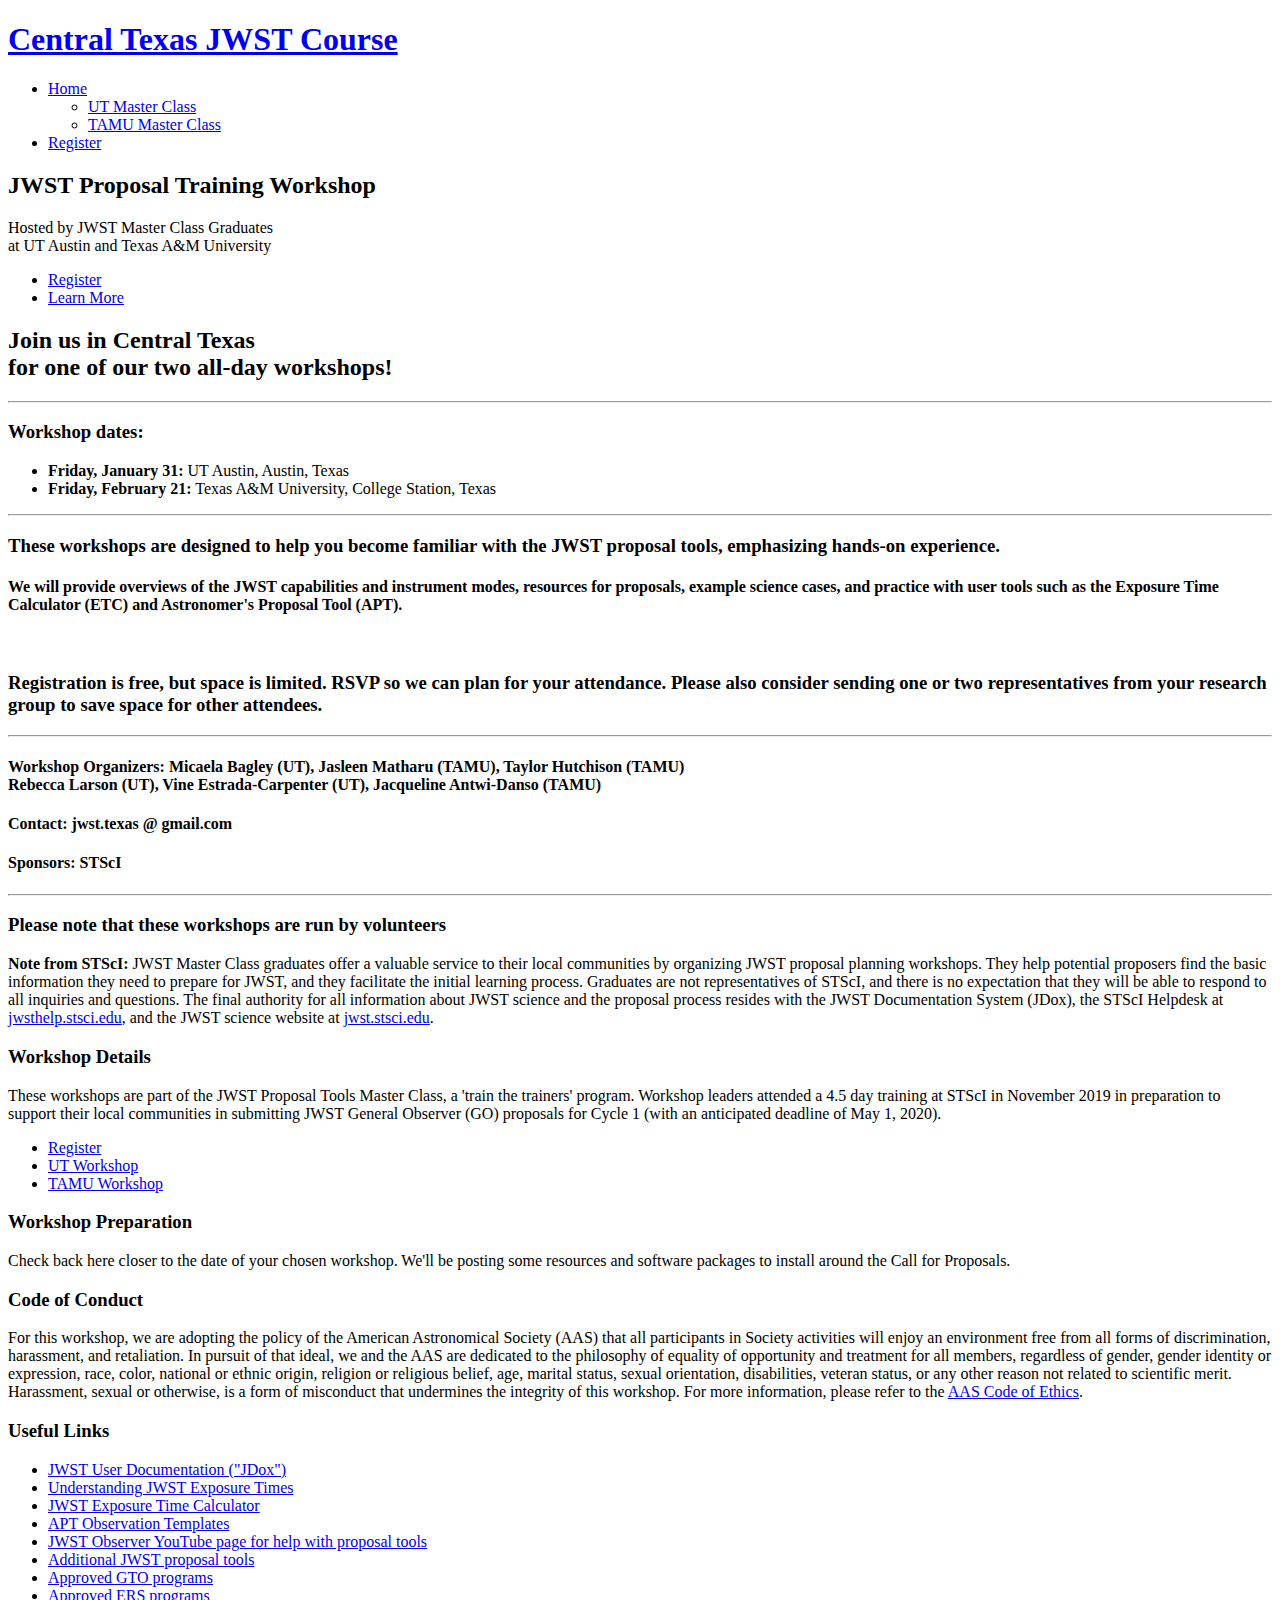
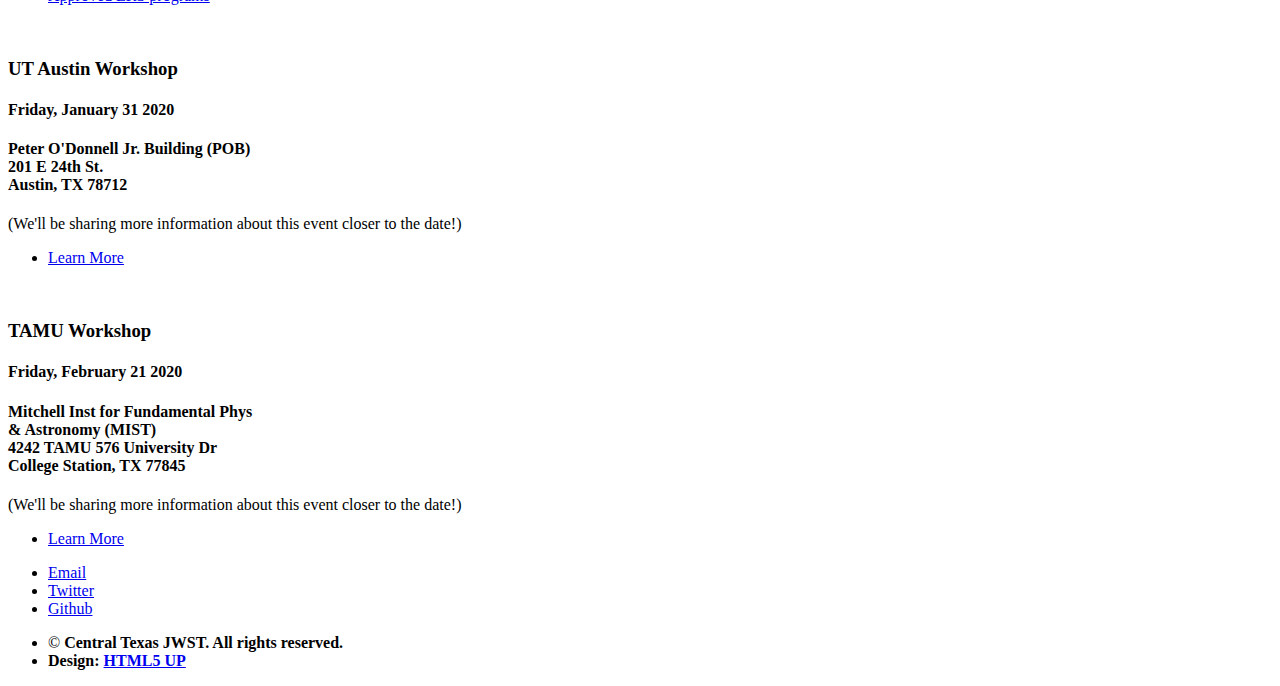
==== index.html @ 0d0d7cc6 "moving text to 'workshop details'" ====
<!DOCTYPE HTML>
<!--
	JWST Master Course for Central Texas
-->
<html>
	<head>
		<title>Central Texas JWST Course</title>
		<meta charset="utf-8" />
		<meta name="viewport" content="width=device-width, initial-scale=1, user-scalable=no" />
		<link rel="shortcut icon" href="images/jwst.ico" type="image/x-icon">
		<link rel="stylesheet" href="assets/css/main.css" />
	</head>
	<body class="landing is-preload">
		<div id="page-wrapper">

			<!-- Header -->
				<header id="header" class="alt">
					<h1><a href="#">Central Texas JWST Course</a></h1>
					<nav id="nav">
						<ul>
							<li>
								<a href="index.html" class="icon solid fa-angle-down">Home</a>
								<ul>
									<li><a href="utaustin.html">UT Master Class</a></li>
									<li><a href="tamu.html">TAMU Master Class</a></li>
								</ul>
							</li>
							<li><a href="#" class="button">Register</a></li>
						</ul>
					</nav>
				</header>

			<!-- Banner -->
				<section id="banner">
					<h2>JWST Proposal Training Workshop</h2>
					<p>Hosted by JWST Master Class Graduates <br>
                       at UT Austin and Texas A&M University</p>
					<ul class="actions special">
						<li><a href="#" class="button primary">Register</a></li>
						<li><a href="#moreinfo" class="button">Learn More</a></li>
					</ul>
				</section>

			<!-- Main -->
				<section id="main" class="container">

					<section class="box special">
						<header class="major">
							<h2>Join us in Central Texas <br> 
							for one of our two all-day workshops!</h2>
                            <hr />
	                        <h3><b>Workshop dates:</b></h3>
	                        <ul class="alt">
	                            <li><b>Friday, January 31:</b> UT Austin, Austin, Texas</li>
	                            <li><b>Friday, February 21:</b> Texas A&M University, College Station, Texas</li>
	                        </ul>
                            <hr />
                            <h3>These workshops are designed to help you become familiar with the JWST proposal tools, emphasizing hands-on experience.</h3>
                            <h4>We will provide overviews of the JWST capabilities and instrument modes, resources for proposals, example science cases, and practice with user tools such as the Exposure Time Calculator (ETC) and Astronomer's Proposal Tool (APT).</h4>
						</header>
						<span class="image featured"><img src="images/nasa_jwst_blueprint.jpg" alt="" /></span>
					</section>

                    <section class="box special">
                      <header>
                        <h3>Registration is free, but space is limited. RSVP so we can plan for your attendance. Please also consider sending one or two representatives from your research group to save space for other attendees.</h3>
<!--                        <h4>These workshops are part of the JWST Proposal Tools Master Class, a 'train the trainers' program. Workshop leaders attended a 4.5 day training at STScI in November 2019 in preparation to support their local communities in submitting JWST General Observer (GO) proposals in Cycle 1 (with an anticipated deadline of May 1, 2020).</h4> -->
                        <hr />
                        <h4><b>Workshop Organizers:</b> Micaela Bagley (UT), Jasleen Matharu (TAMU), Taylor Hutchison (TAMU) <br />
                        Rebecca Larson (UT), Vine Estrada-Carpenter (UT), Jacqueline Antwi-Danso (TAMU)</h4>
                        <h4><b>Contact:</b> jwst.texas @ gmail.com</h4>
                        <h4><b>Sponsors:</b> STScI</h4> <!--, UT Austin Department of Astronomy, TAMU Department of Astronomy</h4> -->

                        <hr />

                        <h3>Please note that these workshops are run by volunteers</h3>
							<p><b>Note from STScI:</b> JWST Master Class graduates offer a valuable service to their local
                                communities by organizing JWST proposal planning workshops. They
                                help potential proposers find the basic information they need to prepare
                                for JWST, and they facilitate the initial learning process. Graduates are
                                not representatives of STScI, and there is no expectation that they will be
                                able to respond to all inquiries and questions. The final authority for all
                                information about JWST science and the proposal process resides with
                                the JWST Documentation System (JDox), the STScI Helpdesk
                                at <a href="jwsthelp.stsci.edu">jwsthelp.stsci.edu</a>, and the JWST science 
                                website at <a href="jwst.stsci.edu">jwst.stsci.edu</a>.</p>
                      </header>
                    </section>

					<section class="box special features">
						<div class="features-row">
							<section>
								<span class="icon solid major fa-tasks accent2"></span>
								<h3>Workshop Details</h3>
								<p>These workshops are part of the JWST Proposal Tools Master Class, a 'train the trainers' program. Workshop leaders attended a 4.5 day training at STScI in November 2019 in preparation to support their local communities in submitting JWST General Observer (GO) proposals for Cycle 1 (with an anticipated deadline of May 1, 2020).</p>
                                <ul class="actions small">
                                    <li><a href="#" class="button special small">Register</a></li>
                                    <li><a href="utaustin.html" class="button alt small">UT Workshop</a></li>
                                    <li><a href="tamu.html" class="button alt small">TAMU Workshop</a></li> 
                                </ul>
							</section>
							<section>
								<span class="icon solid major fa-space-shuttle accent3"></span>
								<h3>Workshop Preparation</h3>
								<p>Check back here closer to the date of your chosen workshop. We'll be posting some resources and software packages to install around the Call for Proposals.</p>
							</section>
						</div>
						<div class="features-row">
							<section>
								<span class="icon solid major fa-users accent4"></span>
								<h3>Code of Conduct</h3>
								<p>For this workshop, we are adopting the policy of the American Astronomical Society (AAS) that all participants in Society activities will enjoy an environment free from all forms of discrimination, harassment, and retaliation.  In pursuit of that ideal, we and the AAS are dedicated to the philosophy of equality of opportunity and treatment for all members, regardless of gender, gender identity or expression, race, color, national or ethnic origin, religion or religious belief, age, marital status, sexual orientation, disabilities, veteran status, or any other reason not related to scientific merit.  Harassment, sexual or otherwise, is a form of misconduct that undermines the integrity of this workshop.  For more information, please refer to the <a href="https://aas.org/ethics">AAS Code of Ethics</a>.</p>
							</section>
							<section>
								<span class="icon solid major fa-laptop accent5"></span>
								<h3>Useful Links</h3>
                                <ul class="alt">
                                    <li><a href="https://jwst-docs.stsci.edu/">JWST User Documentation ("JDox")</a></li>
                                    <li><a href="https://jwst-docs.stsci.edu/understanding-exposure-times">Understanding JWST Exposure Times</a></li>
                                    <li><a href="https://jwst.etc.stsci.edu/">JWST Exposure Time Calculator</a></li>
                                    <li><a href="https://jwst-docs.stsci.edu/apt-observation-templates">APT Observation Templates</a></li>
                                    <li><a href="https://www.youtube.com/jwstobserver">JWST Observer YouTube page for help with proposal tools</a></li>
                                    <li><a href="https://jwst-docs.stsci.edu/jwst-other-tools">Additional JWST proposal tools</a></li>
                                    
                                    <li><a href="http://www.stsci.edu/jwst/observing-programs/approved-gto-programs">Approved GTO programs</a></li>
                                    <li><a href="http://www.stsci.edu/jwst/observing-programs/approved-ers-programs">Approved ERS programs</a></li> 
                                </ul>
							</section>
						</div>
					</section>

					<div class="row">
						<div class="col-6 col-12-narrower">
							<section id="moreinfo" class="box special">
								<span class="image featured"><img src="images/peter_odonell_building.jpg" alt="" /></span>
								<h3>UT Austin Workshop</h3>
								<h4><b>Friday, January 31 2020</b></h4>
								<h4>Peter O'Donnell Jr. Building (POB) </br>
										201 E 24th St. </br>
										Austin, TX 78712</h4>
								<p>(We'll be sharing more information about this event closer to the date!)</p>
								<ul class="actions special">
									<li><a href="#" class="button alt">Learn More</a></li>
								</ul>
							</section>

						</div>
						<div class="col-6 col-12-narrower">

							<section class="box special">
								<span class="image featured"><img src="images/mitchell_building.jpg" alt="" /></span>
								<h3>TAMU Workshop</h3>
								<h4><b>Friday, February 21 2020</b></h4>
								<h4>Mitchell Inst for Fundamental Phys 
										</br>& Astronomy (MIST) </br>
										4242 TAMU 576 University Dr </br>
										College Station, TX 77845</h4>
								<p>(We'll be sharing more information about this event closer to the date!)</p>
								<ul class="actions special">
									<li><a href="#" class="button alt">Learn More</a></li>
								</ul>
							</section>
						</div>
					</div>

				</section>

			<!-- Footer -->
				<footer id="footer">
					<ul class="icons">
                        <li><a href="mailto:jwst.texas@gmail.com" class="icon fa-envelope"><span class="label">Email</span></a></li>
						<li><a href="https://twitter.com/jwst_TXmaster" class="icon brands fa-twitter"><span class="label">Twitter</span></a></li>
						<li><a href="https://github.com/jwst-texas-master-scholars" class="icon brands fa-github"><span class="label">Github</span></a></li>
					</ul>
					<ul class="copyright">
						<li>&copy; <b>Central Texas JWST. All rights reserved.</b></li><li><b>Design: <a href="http://html5up.net">HTML5 UP</a></b></li>
					</ul>
				</footer>

		</div>

		<!-- Scripts -->
			<script src="assets/js/jquery.min.js"></script>
			<script src="assets/js/jquery.dropotron.min.js"></script>
			<script src="assets/js/jquery.scrollex.min.js"></script>
			<script src="assets/js/browser.min.js"></script>
			<script src="assets/js/breakpoints.min.js"></script>
			<script src="assets/js/util.js"></script>
			<script src="assets/js/main.js"></script>

	</body>
</html>
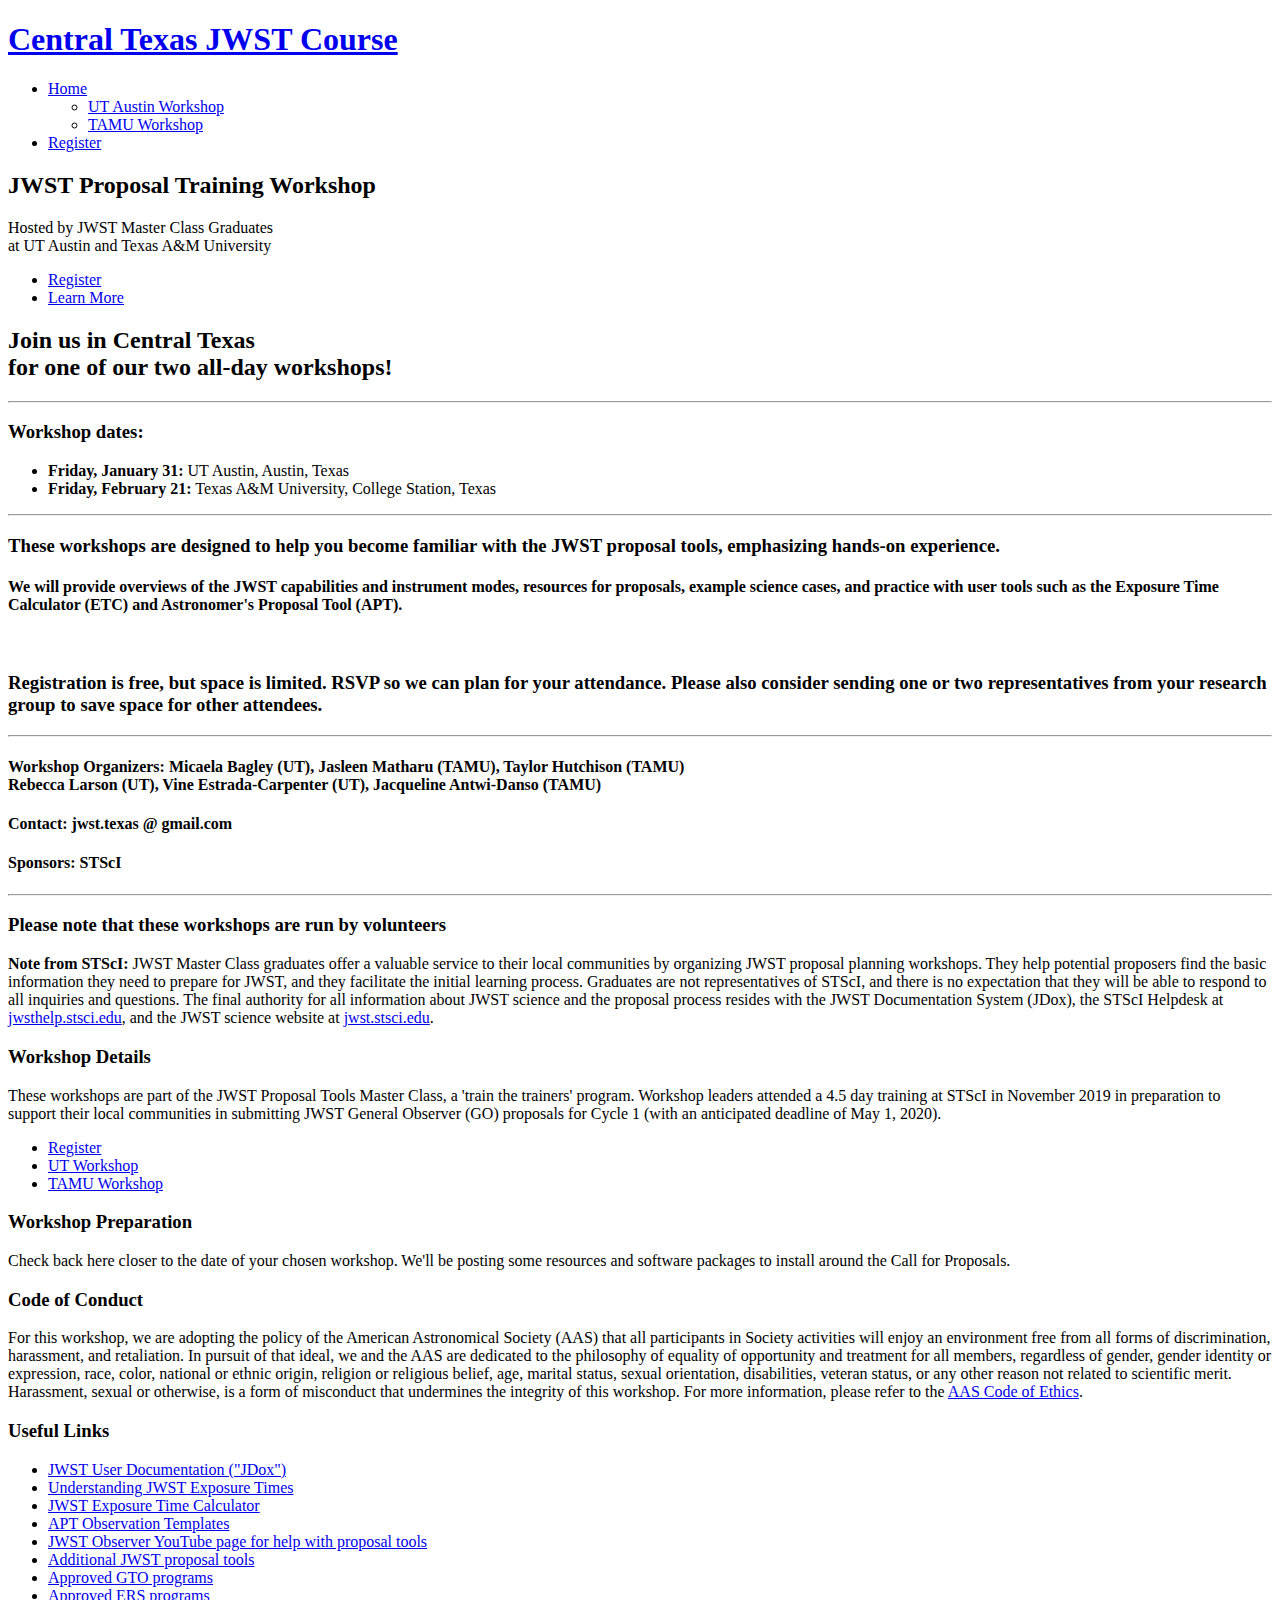
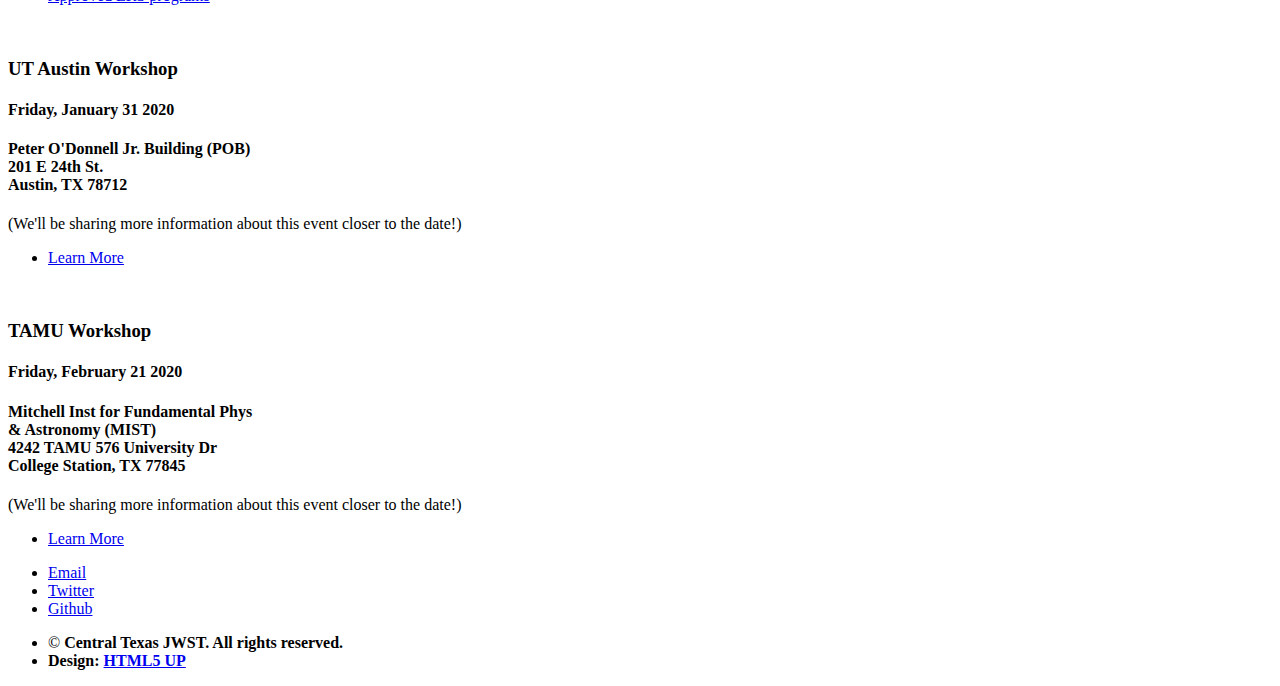
==== commit 659c123f: "changing 'master class' to 'workshop'" ====
--- a/index.html
+++ b/index.html
@@ -21,8 +21,8 @@
 							<li>
 								<a href="index.html" class="icon solid fa-angle-down">Home</a>
 								<ul>
-									<li><a href="utaustin.html">UT Master Class</a></li>
-									<li><a href="tamu.html">TAMU Master Class</a></li>
+									<li><a href="utaustin.html">UT Austin Workshop</a></li>
+									<li><a href="tamu.html">TAMU Workshop</a></li>
 								</ul>
 							</li>
 							<li><a href="#" class="button">Register</a></li>
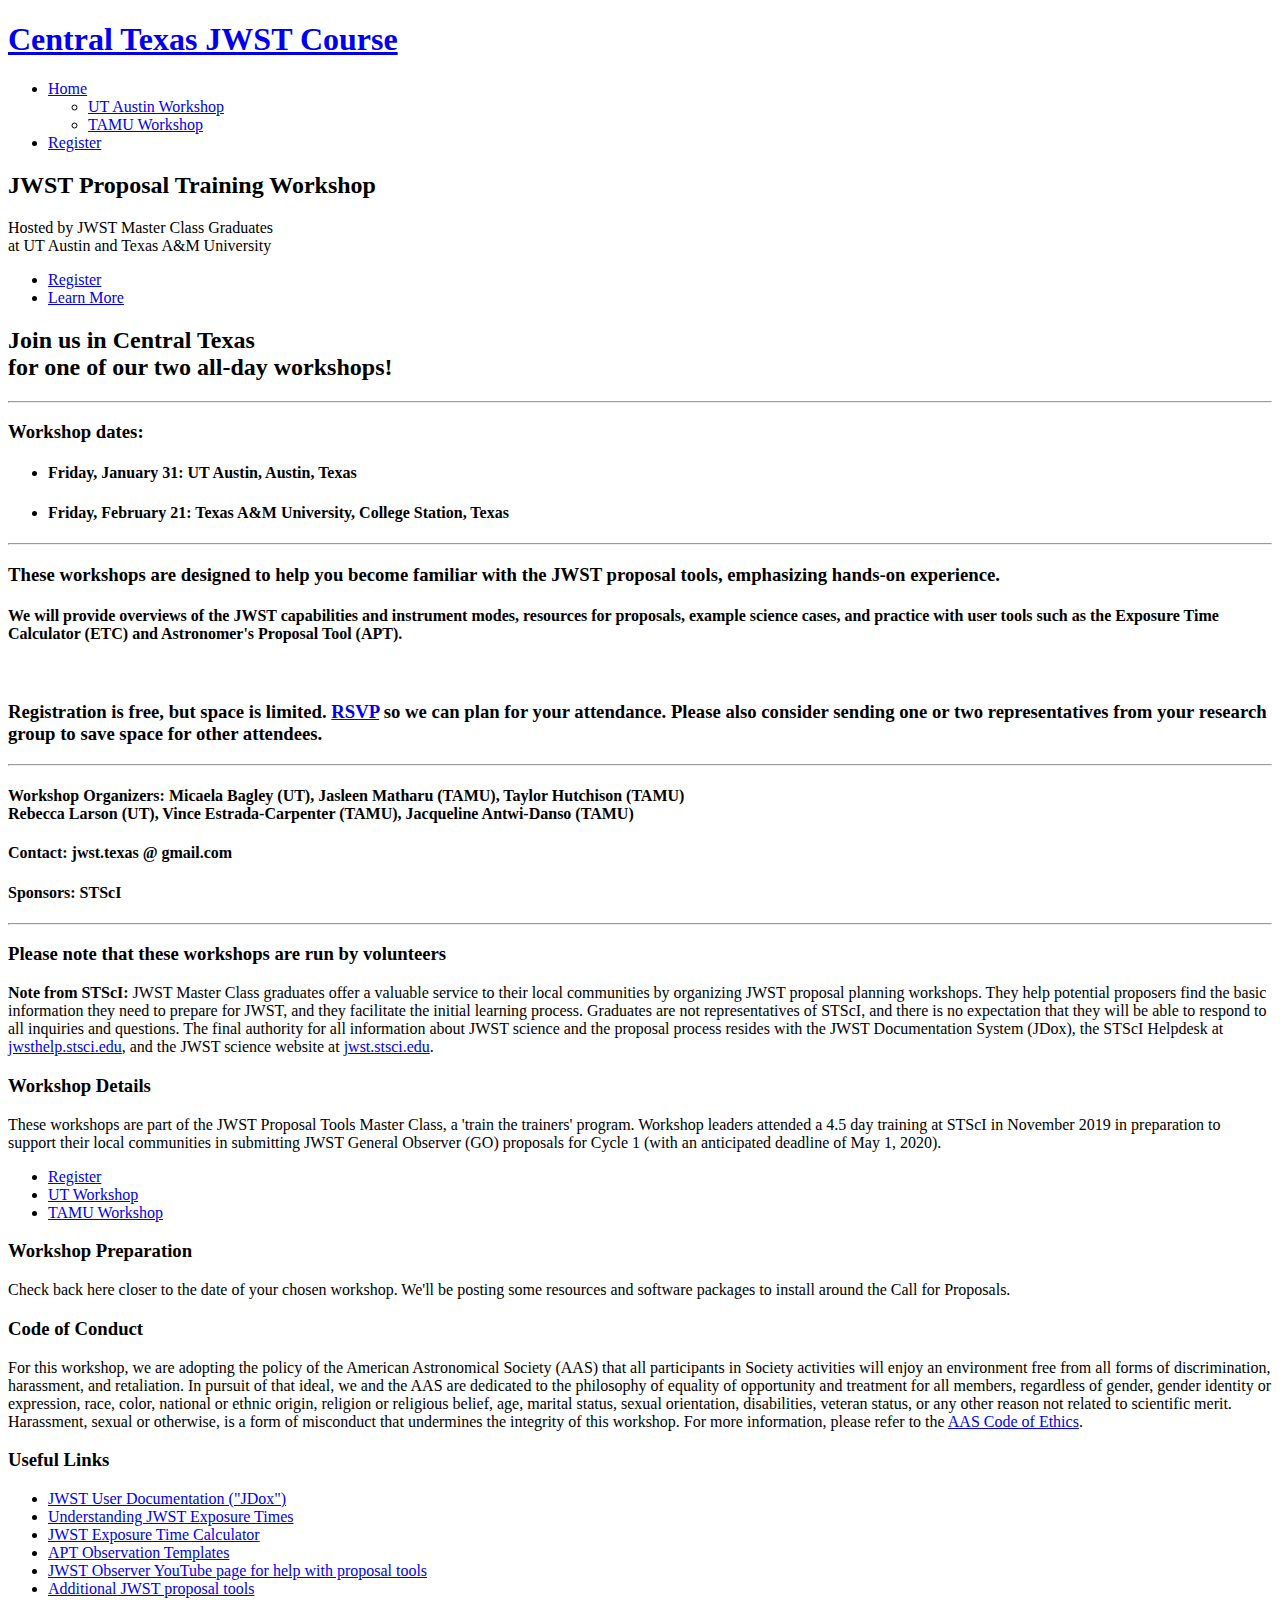
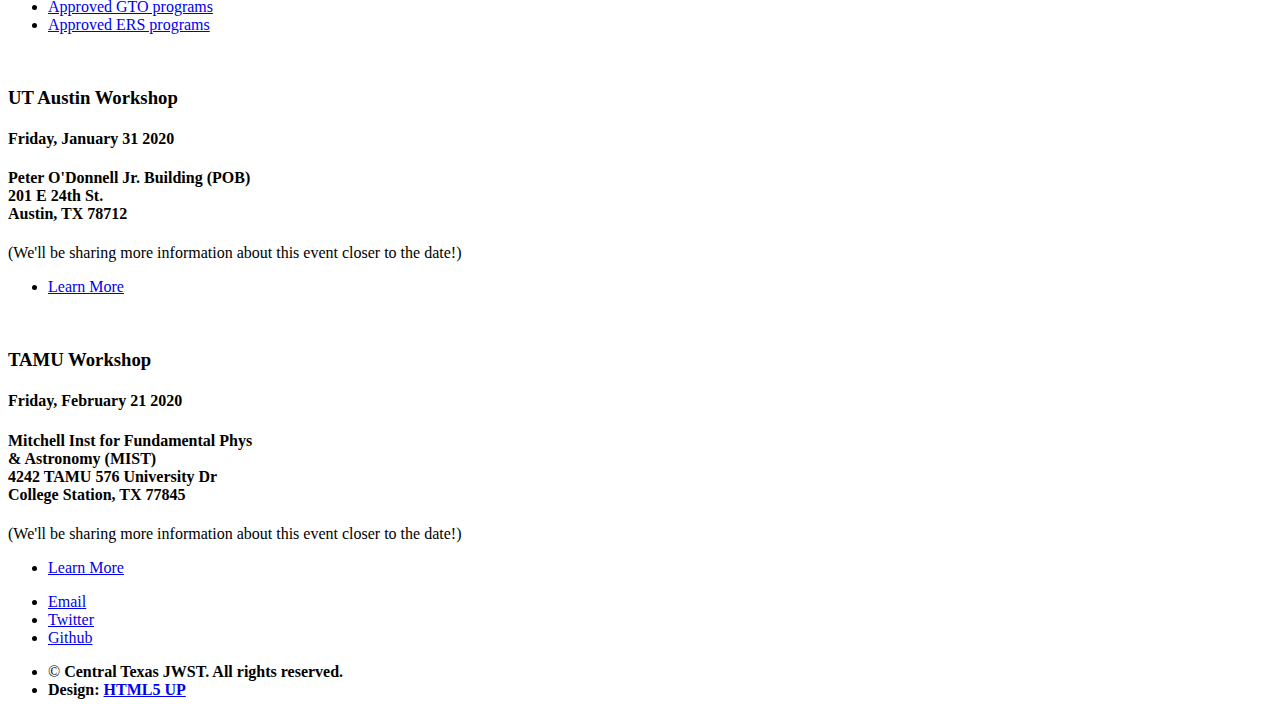
==== commit 68f7340e: "adding registration link" ====
--- a/index.html
+++ b/index.html
@@ -25,7 +25,7 @@
 									<li><a href="tamu.html">TAMU Workshop</a></li>
 								</ul>
 							</li>
-							<li><a href="#" class="button">Register</a></li>
+							<li><a href="https://docs.google.com/forms/d/e/1FAIpQLSdl8t4m1bi1FndUq-moQ-uZKtt0jYo79kJSnoiqK08tA91J5w/viewform?usp=sf_link" class="button">Register</a></li>
 						</ul>
 					</nav>
 				</header>
@@ -36,7 +36,7 @@
 					<p>Hosted by JWST Master Class Graduates <br>
                        at UT Austin and Texas A&M University</p>
 					<ul class="actions special">
-						<li><a href="#" class="button primary">Register</a></li>
+						<li><a href="https://docs.google.com/forms/d/e/1FAIpQLSdl8t4m1bi1FndUq-moQ-uZKtt0jYo79kJSnoiqK08tA91J5w/viewform?usp=sf_link" class="button primary">Register</a></li>
 						<li><a href="#moreinfo" class="button">Learn More</a></li>
 					</ul>
 				</section>
@@ -51,8 +51,8 @@
                             <hr />
 	                        <h3><b>Workshop dates:</b></h3>
 	                        <ul class="alt">
-	                            <li><b>Friday, January 31:</b> UT Austin, Austin, Texas</li>
-	                            <li><b>Friday, February 21:</b> Texas A&M University, College Station, Texas</li>
+	                            <li><h4><b>Friday, January 31:</b> UT Austin, Austin, Texas</h4></li>
+	                            <li><h4><b>Friday, February 21:</b> Texas A&M University, College Station, Texas</h4></li>
 	                        </ul>
                             <hr />
                             <h3>These workshops are designed to help you become familiar with the JWST proposal tools, emphasizing hands-on experience.</h3>
@@ -63,11 +63,11 @@
 
                     <section class="box special">
                       <header>
-                        <h3>Registration is free, but space is limited. RSVP so we can plan for your attendance. Please also consider sending one or two representatives from your research group to save space for other attendees.</h3>
+                        <h3>Registration is free, but space is limited. <a href="https://docs.google.com/forms/d/e/1FAIpQLSdl8t4m1bi1FndUq-moQ-uZKtt0jYo79kJSnoiqK08tA91J5w/viewform?usp=sf_link">RSVP</a> so we can plan for your attendance. Please also consider sending one or two representatives from your research group to save space for other attendees.</h3>
 <!--                        <h4>These workshops are part of the JWST Proposal Tools Master Class, a 'train the trainers' program. Workshop leaders attended a 4.5 day training at STScI in November 2019 in preparation to support their local communities in submitting JWST General Observer (GO) proposals in Cycle 1 (with an anticipated deadline of May 1, 2020).</h4> -->
                         <hr />
                         <h4><b>Workshop Organizers:</b> Micaela Bagley (UT), Jasleen Matharu (TAMU), Taylor Hutchison (TAMU) <br />
-                        Rebecca Larson (UT), Vine Estrada-Carpenter (UT), Jacqueline Antwi-Danso (TAMU)</h4>
+                        Rebecca Larson (UT), Vince Estrada-Carpenter (TAMU), Jacqueline Antwi-Danso (TAMU)</h4>
                         <h4><b>Contact:</b> jwst.texas @ gmail.com</h4>
                         <h4><b>Sponsors:</b> STScI</h4> <!--, UT Austin Department of Astronomy, TAMU Department of Astronomy</h4> -->
 
@@ -94,7 +94,7 @@
 								<h3>Workshop Details</h3>
 								<p>These workshops are part of the JWST Proposal Tools Master Class, a 'train the trainers' program. Workshop leaders attended a 4.5 day training at STScI in November 2019 in preparation to support their local communities in submitting JWST General Observer (GO) proposals for Cycle 1 (with an anticipated deadline of May 1, 2020).</p>
                                 <ul class="actions small">
-                                    <li><a href="#" class="button special small">Register</a></li>
+                                    <li><a href="https://docs.google.com/forms/d/e/1FAIpQLSdl8t4m1bi1FndUq-moQ-uZKtt0jYo79kJSnoiqK08tA91J5w/viewform?usp=sf_link" class="button special small">Register</a></li>
                                     <li><a href="utaustin.html" class="button alt small">UT Workshop</a></li>
                                     <li><a href="tamu.html" class="button alt small">TAMU Workshop</a></li> 
                                 </ul>
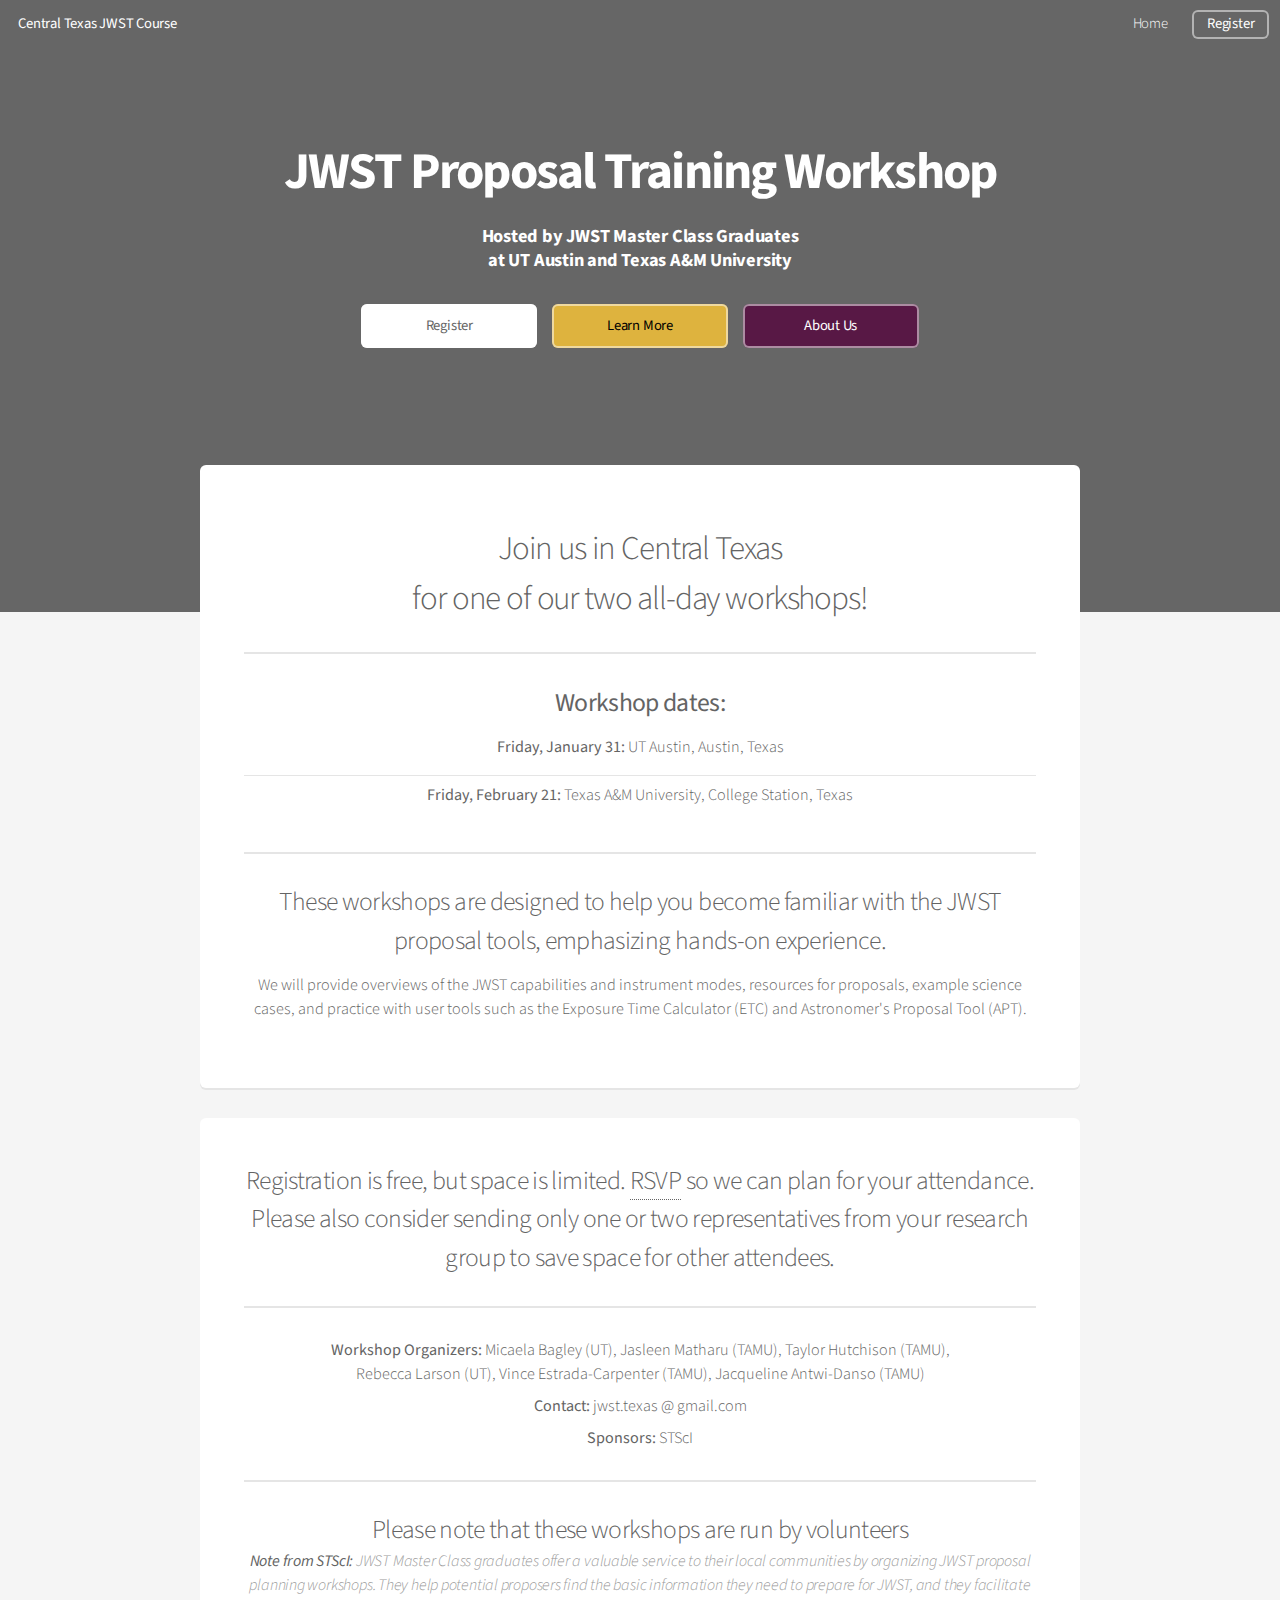
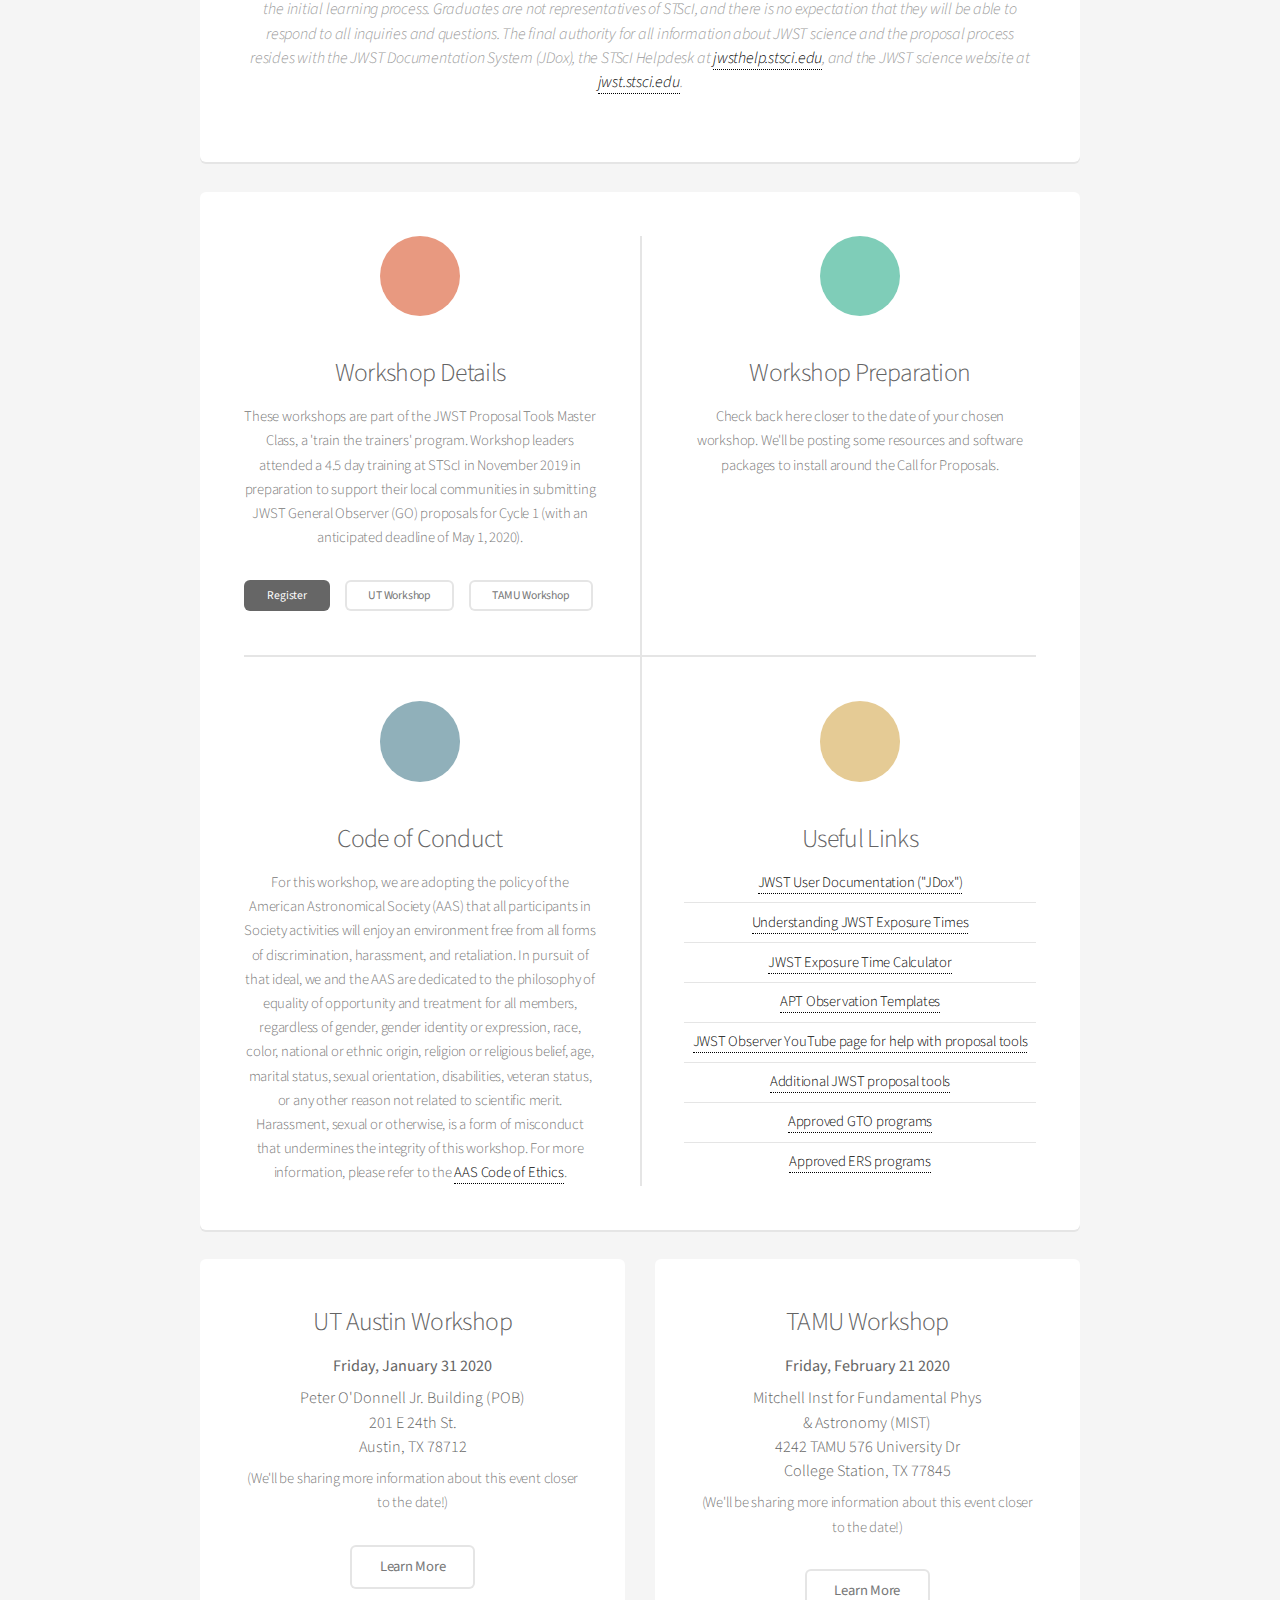
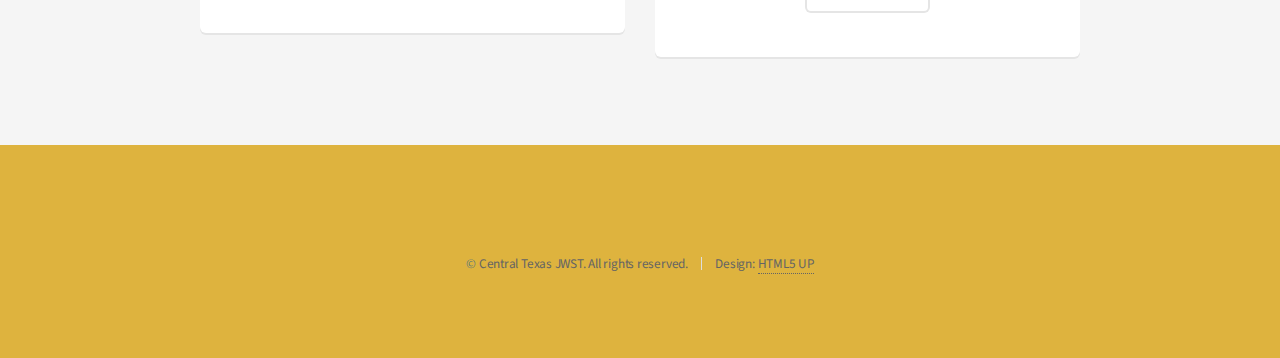
==== commit f336b651: "Adding LOC page." ====
--- a/index.html
+++ b/index.html
@@ -21,6 +21,7 @@
 							<li>
 								<a href="index.html" class="icon solid fa-angle-down">Home</a>
 								<ul>
+									<li><a href="loc.html">&mdash; About Us &mdash;</a></li>
 									<li><a href="utaustin.html">UT Austin Workshop</a></li>
 									<li><a href="tamu.html">TAMU Workshop</a></li>
 								</ul>
@@ -37,7 +38,8 @@
                        at UT Austin and Texas A&M University</p>
 					<ul class="actions special">
 						<li><a href="https://docs.google.com/forms/d/e/1FAIpQLSdl8t4m1bi1FndUq-moQ-uZKtt0jYo79kJSnoiqK08tA91J5w/viewform?usp=sf_link" class="button primary">Register</a></li>
-						<li><a href="#moreinfo" class="button">Learn More</a></li>
+						<li><a href="#moreinfo" class="button" style='color:#000;background-color:#DEB33E'>Learn More</a></li>
+						<li><a href="loc.html" class="button" style='color:#fff;background-color:#581845'>About Us</a></li>
 					</ul>
 				</section>
 
@@ -63,10 +65,10 @@
 
                     <section class="box special">
                       <header>
-                        <h3>Registration is free, but space is limited. <a href="https://docs.google.com/forms/d/e/1FAIpQLSdl8t4m1bi1FndUq-moQ-uZKtt0jYo79kJSnoiqK08tA91J5w/viewform?usp=sf_link">RSVP</a> so we can plan for your attendance. Please also consider sending one or two representatives from your research group to save space for other attendees.</h3>
+                        <h3>Registration is free, but space is limited. <a href="https://docs.google.com/forms/d/e/1FAIpQLSdl8t4m1bi1FndUq-moQ-uZKtt0jYo79kJSnoiqK08tA91J5w/viewform?usp=sf_link">RSVP</a> so we can plan for your attendance. Please also consider sending only one or two representatives from your research group to save space for other attendees.</h3>
 <!--                        <h4>These workshops are part of the JWST Proposal Tools Master Class, a 'train the trainers' program. Workshop leaders attended a 4.5 day training at STScI in November 2019 in preparation to support their local communities in submitting JWST General Observer (GO) proposals in Cycle 1 (with an anticipated deadline of May 1, 2020).</h4> -->
                         <hr />
-                        <h4><b>Workshop Organizers:</b> Micaela Bagley (UT), Jasleen Matharu (TAMU), Taylor Hutchison (TAMU) <br />
+                        <h4><b>Workshop Organizers:</b> Micaela Bagley (UT), Jasleen Matharu (TAMU), Taylor Hutchison (TAMU), <br />
                         Rebecca Larson (UT), Vince Estrada-Carpenter (TAMU), Jacqueline Antwi-Danso (TAMU)</h4>
                         <h4><b>Contact:</b> jwst.texas @ gmail.com</h4>
                         <h4><b>Sponsors:</b> STScI</h4> <!--, UT Austin Department of Astronomy, TAMU Department of Astronomy</h4> -->
@@ -140,7 +142,7 @@
 										Austin, TX 78712</h4>
 								<p>(We'll be sharing more information about this event closer to the date!)</p>
 								<ul class="actions special">
-									<li><a href="#" class="button alt">Learn More</a></li>
+									<li><a href="utaustin.html" class="button alt">Learn More</a></li>
 								</ul>
 							</section>
 
@@ -157,7 +159,7 @@
 										College Station, TX 77845</h4>
 								<p>(We'll be sharing more information about this event closer to the date!)</p>
 								<ul class="actions special">
-									<li><a href="#" class="button alt">Learn More</a></li>
+									<li><a href="tamu.html" class="button alt">Learn More</a></li>
 								</ul>
 							</section>
 						</div>
@@ -169,8 +171,8 @@
 				<footer id="footer">
 					<ul class="icons">
                         <li><a href="mailto:jwst.texas@gmail.com" class="icon fa-envelope"><span class="label">Email</span></a></li>
-						<li><a href="https://twitter.com/jwst_TXmaster" class="icon brands fa-twitter"><span class="label">Twitter</span></a></li>
-						<li><a href="https://github.com/jwst-texas-master-scholars" class="icon brands fa-github"><span class="label">Github</span></a></li>
+						<li><a href="https://twitter.com/jwst_TXmaster" target="_blank" class="icon brands fa-twitter"><span class="label">Twitter</span></a></li>
+						<li><a href="https://github.com/jwst-texas-master-scholars" target="_blank" class="icon brands fa-github"><span class="label">Github</span></a></li>
 					</ul>
 					<ul class="copyright">
 						<li>&copy; <b>Central Texas JWST. All rights reserved.</b></li><li><b>Design: <a href="http://html5up.net">HTML5 UP</a></b></li>
--- a/assets/css/main.css
+++ b/assets/css/main.css
@@ -0,0 +1,3906 @@
+@import url("fontawesome-all.min.css");
+@import url("https://fonts.googleapis.com/css?family=Source+Sans+Pro:300,400,300italic,400italic");
+
+/*
+	Alpha by HTML5 UP
+	html5up.net | @ajlkn
+	Free for personal and commercial use under the CCA 3.0 license (html5up.net/license)
+*/
+
+/* Reset */
+
+/* Based on meyerweb.com/eric/tools/css/reset (v2.0 | 20110126 | License: public domain) */
+
+	html, body, div, span, applet, object,
+	iframe, h1, h2, h3, h4, h5, h6, p, blockquote,
+	pre, a, abbr, acronym, address, big, cite,
+	code, del, dfn, em, img, ins, kbd, q, s, samp,
+	small, strike, strong, sub, sup, tt, var, b,
+	u, i, center, dl, dt, dd, ol, ul, li, fieldset,
+	form, label, legend, table, caption, tbody,
+	tfoot, thead, tr, th, td, article, aside,
+	canvas, details, embed, figure, figcaption,
+	footer, header, hgroup, menu, nav, output, ruby,
+	section, summary, time, mark, audio, video {
+		margin: 0;
+		padding: 0;
+		border: 0;
+		font-size: 100%;
+		font: inherit;
+		vertical-align: baseline;
+	}
+
+	article, aside, details, figcaption, figure,
+	footer, header, hgroup, menu, nav, section {
+		display: block;
+	}
+
+	body {
+		line-height: 1;
+	}
+
+	ol, ul {
+		list-style: none;
+	}
+
+	blockquote, q {
+		quotes: none;
+	}
+
+		blockquote:before, blockquote:after, q:before, q:after {
+			content: '';
+			content: none;
+		}
+
+	table {
+		border-collapse: collapse;
+		border-spacing: 0;
+	}
+
+	body {
+		-webkit-text-size-adjust: none;
+	}
+
+	mark {
+		background-color: transparent;
+		color: inherit;
+	}
+
+	input::-moz-focus-inner {
+		border: 0;
+		padding: 0;
+	}
+
+	input, select, textarea {
+		-moz-appearance: none;
+		-webkit-appearance: none;
+		-ms-appearance: none;
+		appearance: none;
+	}
+
+/* Basic */
+
+	@-ms-viewport {
+		width: device-width;
+	}
+
+	body {
+		-ms-overflow-style: scrollbar;
+	}
+
+	@media screen and (max-width: 480px) {
+
+		html, body {
+			min-width: 320px;
+		}
+
+	}
+
+	html {
+		box-sizing: border-box;
+	}
+
+	*, *:before, *:after {
+		box-sizing: inherit;
+	}
+
+	body {
+		background: #f5f5f5;
+	}
+
+	body, input, select, textarea {
+		color: #777;
+		font-family: "Source Sans Pro", sans-serif;
+		font-size: 16pt;
+		font-weight: 300;
+		line-height: 1.65em;
+		letter-spacing: -0.015em;
+	}
+
+	a {
+		-moz-transition: color 0.2s ease-in-out, border-bottom-color 0.2s ease-in-out;
+		-webkit-transition: color 0.2s ease-in-out, border-bottom-color 0.2s ease-in-out;
+		-ms-transition: color 0.2s ease-in-out, border-bottom-color 0.2s ease-in-out;
+		transition: color 0.2s ease-in-out, border-bottom-color 0.2s ease-in-out;
+		border-bottom: dotted 1px;
+		color: #000;
+		text-decoration: none;
+	}
+
+		a:hover {
+			border-bottom-color: #DEB33E;
+			color: #DEB33E;
+		}
+
+	strong, b {
+		color: #646464;
+		font-weight: 400;
+	}
+
+	em, i {
+		font-style: italic;
+	}
+
+	p {
+		margin: 0 0 2em 0;
+	}
+
+	h1, h2, h3, h4, h5, h6 {
+		color: #646464;
+		font-weight: 300;
+		line-height: 1em;
+		margin: 0 0 0.5em 0;
+	}
+
+		h1 a, h2 a, h3 a, h4 a, h5 a, h6 a {
+			color: inherit;
+			text-decoration: none;
+		}
+
+	h2 {
+		font-size: 2.25em;
+		line-height: 1.5em;
+		letter-spacing: -0.035em;
+	}
+
+	h3 {
+		font-size: 1.75em;
+		line-height: 1.5em;
+		letter-spacing: -0.025em;
+	}
+
+	h4 {
+		font-size: 1.1em;
+		line-height: 1.5em;
+		letter-spacing: 0;
+	}
+
+	h5 {
+		font-size: 0.9em;
+		line-height: 1.5em;
+		letter-spacing: 0;
+	}
+
+	h6 {
+		font-size: 0.7em;
+		line-height: 1.5em;
+		letter-spacing: 0;
+	}
+
+	sub {
+		font-size: 0.8em;
+		position: relative;
+		top: 0.5em;
+	}
+
+	sup {
+		font-size: 0.8em;
+		position: relative;
+		top: -0.5em;
+	}
+
+	hr {
+		border: 0;
+		border-bottom: solid 2px #e5e5e5;
+		margin: 2em 0;
+	}
+
+		hr.major {
+			margin: 3em 0;
+		}
+
+	blockquote {
+		border-left: solid 4px #e5e5e5;
+		font-style: italic;
+		margin: 0 0 2em 0;
+		padding: 0.5em 0 0.5em 2em;
+	}
+
+	pre {
+		-webkit-overflow-scrolling: touch;
+		background: #f8f8f8;
+		border-radius: 6px;
+		border: solid 1px #e5e5e5;
+		font-family: monospace;
+		font-size: 0.9em;
+		line-height: 1.75em;
+		margin: 0 0 2em 0;
+		overflow-x: auto;
+		padding: 1em 1.5em;
+	}
+
+	code {
+		background: #f8f8f8;
+		border-radius: 6px;
+		border: solid 1px #e5e5e5;
+		font-family: monospace;
+		font-size: 0.9em;
+		margin: 0 0.25em;
+		padding: 0.25em 0.65em;
+	}
+
+	.align-left {
+		text-align: left;
+	}
+
+	.align-center {
+		text-align: center;
+	}
+
+	.align-right {
+		text-align: right;
+	}
+
+
+
+/* Row */
+
+	.row {
+		display: flex;
+		flex-wrap: wrap;
+		box-sizing: border-box;
+		align-items: stretch;
+		text-align: justify;
+	}
+
+		.row > * {
+			box-sizing: border-box;
+		}
+
+		.row.gtr-uniform > * > :last-child {
+			margin-bottom: 0;
+		}
+
+		.row.aln-left {
+			justify-content: flex-start;
+		}
+
+		.row.aln-center {
+			justify-content: center;
+		}
+
+		.row.aln-right {
+			justify-content: flex-end;
+		}
+
+		.row.aln-top {
+			align-items: flex-start;
+		}
+
+		.row.aln-middle {
+			align-items: center;
+		}
+
+		.row.aln-bottom {
+			align-items: flex-end;
+		}
+
+		.row > .imp {
+			order: -1;
+		}
+
+		.row > .col-1 {
+			width: 8.33333%;
+		}
+
+		.row > .off-1 {
+			margin-left: 8.33333%;
+		}
+
+		.row > .col-2 {
+			width: 16.66667%;
+		}
+
+		.row > .off-2 {
+			margin-left: 16.66667%;
+		}
+
+		.row > .col-3 {
+			width: 25%;
+		}
+
+		.row > .off-3 {
+			margin-left: 25%;
+		}
+
+		.row > .col-4 {
+			width: 33.33333%;
+		}
+
+		.row > .off-4 {
+			margin-left: 33.33333%;
+		}
+
+		.row > .col-5 {
+			width: 41.66667%;
+		}
+
+		.row > .off-5 {
+			margin-left: 41.66667%;
+		}
+
+		.row > .col-6 {
+			width: 50%;
+		}
+
+		.row > .off-6 {
+			margin-left: 50%;
+		}
+
+		.row > .col-7 {
+			width: 58.33333%;
+		}
+
+		.row > .off-7 {
+			margin-left: 58.33333%;
+		}
+
+		.row > .col-8 {
+			width: 66.66667%;
+		}
+
+		.row > .off-8 {
+			margin-left: 66.66667%;
+		}
+
+		.row > .col-9 {
+			width: 75%;
+		}
+
+		.row > .off-9 {
+			margin-left: 75%;
+		}
+
+		.row > .col-10 {
+			width: 83.33333%;
+		}
+
+		.row > .off-10 {
+			margin-left: 83.33333%;
+		}
+
+		.row > .col-11 {
+			width: 91.66667%;
+		}
+
+		.row > .off-11 {
+			margin-left: 91.66667%;
+		}
+
+		.row > .col-12 {
+			width: 100%;
+		}
+
+		.row > .off-12 {
+			margin-left: 100%;
+		}
+
+		.row.gtr-0 {
+			margin-top: 0;
+			margin-left: 0em;
+		}
+
+			.row.gtr-0 > * {
+				padding: 0 0 0 0em;
+			}
+
+			.row.gtr-0.gtr-uniform {
+				margin-top: 0em;
+			}
+
+				.row.gtr-0.gtr-uniform > * {
+					padding-top: 0em;
+				}
+
+		.row.gtr-25 {
+			margin-top: 0;
+			margin-left: -0.5em;
+		}
+
+			.row.gtr-25 > * {
+				padding: 0 0 0 0.5em;
+			}
+
+			.row.gtr-25.gtr-uniform {
+				margin-top: -0.5em;
+			}
+
+				.row.gtr-25.gtr-uniform > * {
+					padding-top: 0.5em;
+				}
+
+		.row.gtr-50 {
+			margin-top: 0;
+			margin-left: -1em;
+		}
+
+			.row.gtr-50 > * {
+				padding: 0 0 0 1em;
+			}
+
+			.row.gtr-50.gtr-uniform {
+				margin-top: -1em;
+			}
+
+				.row.gtr-50.gtr-uniform > * {
+					padding-top: 1em;
+				}
+
+		.row {
+			margin-top: 0;
+			margin-left: -2em;
+		}
+
+			.row > * {
+				padding: 0 0 0 2em;
+			}
+
+			.row.gtr-uniform {
+				margin-top: -2em;
+			}
+
+				.row.gtr-uniform > * {
+					padding-top: 2em;
+				}
+
+		.row.gtr-150 {
+			margin-top: 0;
+			margin-left: -3em;
+		}
+
+			.row.gtr-150 > * {
+				padding: 0 0 0 3em;
+			}
+
+			.row.gtr-150.gtr-uniform {
+				margin-top: -3em;
+			}
+
+				.row.gtr-150.gtr-uniform > * {
+					padding-top: 3em;
+				}
+
+		.row.gtr-200 {
+			margin-top: 0;
+			margin-left: -4em;
+		}
+
+			.row.gtr-200 > * {
+				padding: 0 0 0 4em;
+			}
+
+			.row.gtr-200.gtr-uniform {
+				margin-top: -4em;
+			}
+
+				.row.gtr-200.gtr-uniform > * {
+					padding-top: 4em;
+				}
+
+		@media screen and (max-width: 1680px) {
+
+			.row {
+				display: flex;
+				flex-wrap: wrap;
+				box-sizing: border-box;
+				align-items: stretch;
+			}
+
+				.row > * {
+					box-sizing: border-box;
+				}
+
+				.row.gtr-uniform > * > :last-child {
+					margin-bottom: 0;
+				}
+
+				.row.aln-left {
+					justify-content: flex-start;
+				}
+
+				.row.aln-center {
+					justify-content: center;
+				}
+
+				.row.aln-right {
+					justify-content: flex-end;
+				}
+
+				.row.aln-top {
+					align-items: flex-start;
+				}
+
+				.row.aln-middle {
+					align-items: center;
+				}
+
+				.row.aln-bottom {
+					align-items: flex-end;
+				}
+
+				.row > .imp-wide {
+					order: -1;
+				}
+
+				.row > .col-1-wide {
+					width: 8.33333%;
+				}
+
+				.row > .off-1-wide {
+					margin-left: 8.33333%;
+				}
+
+				.row > .col-2-wide {
+					width: 16.66667%;
+				}
+
+				.row > .off-2-wide {
+					margin-left: 16.66667%;
+				}
+
+				.row > .col-3-wide {
+					width: 25%;
+				}
+
+				.row > .off-3-wide {
+					margin-left: 25%;
+				}
+
+				.row > .col-4-wide {
+					width: 33.33333%;
+				}
+
+				.row > .off-4-wide {
+					margin-left: 33.33333%;
+				}
+
+				.row > .col-5-wide {
+					width: 41.66667%;
+				}
+
+				.row > .off-5-wide {
+					margin-left: 41.66667%;
+				}
+
+				.row > .col-6-wide {
+					width: 50%;
+				}
+
+				.row > .off-6-wide {
+					margin-left: 50%;
+				}
+
+				.row > .col-7-wide {
+					width: 58.33333%;
+				}
+
+				.row > .off-7-wide {
+					margin-left: 58.33333%;
+				}
+
+				.row > .col-8-wide {
+					width: 66.66667%;
+				}
+
+				.row > .off-8-wide {
+					margin-left: 66.66667%;
+				}
+
+				.row > .col-9-wide {
+					width: 75%;
+				}
+
+				.row > .off-9-wide {
+					margin-left: 75%;
+				}
+
+				.row > .col-10-wide {
+					width: 83.33333%;
+				}
+
+				.row > .off-10-wide {
+					margin-left: 83.33333%;
+				}
+
+				.row > .col-11-wide {
+					width: 91.66667%;
+				}
+
+				.row > .off-11-wide {
+					margin-left: 91.66667%;
+				}
+
+				.row > .col-12-wide {
+					width: 100%;
+				}
+
+				.row > .off-12-wide {
+					margin-left: 100%;
+				}
+
+				.row.gtr-0 {
+					margin-top: 0;
+					margin-left: 0em;
+				}
+
+					.row.gtr-0 > * {
+						padding: 0 0 0 0em;
+					}
+
+					.row.gtr-0.gtr-uniform {
+						margin-top: 0em;
+					}
+
+						.row.gtr-0.gtr-uniform > * {
+							padding-top: 0em;
+						}
+
+				.row.gtr-25 {
+					margin-top: 0;
+					margin-left: -0.5em;
+				}
+
+					.row.gtr-25 > * {
+						padding: 0 0 0 0.5em;
+					}
+
+					.row.gtr-25.gtr-uniform {
+						margin-top: -0.5em;
+					}
+
+						.row.gtr-25.gtr-uniform > * {
+							padding-top: 0.5em;
+						}
+
+				.row.gtr-50 {
+					margin-top: 0;
+					margin-left: -1em;
+				}
+
+					.row.gtr-50 > * {
+						padding: 0 0 0 1em;
+					}
+
+					.row.gtr-50.gtr-uniform {
+						margin-top: -1em;
+					}
+
+						.row.gtr-50.gtr-uniform > * {
+							padding-top: 1em;
+						}
+
+				.row {
+					margin-top: 0;
+					margin-left: -2em;
+				}
+
+					.row > * {
+						padding: 0 0 0 2em;
+					}
+
+					.row.gtr-uniform {
+						margin-top: -2em;
+					}
+
+						.row.gtr-uniform > * {
+							padding-top: 2em;
+						}
+
+				.row.gtr-150 {
+					margin-top: 0;
+					margin-left: -3em;
+				}
+
+					.row.gtr-150 > * {
+						padding: 0 0 0 3em;
+					}
+
+					.row.gtr-150.gtr-uniform {
+						margin-top: -3em;
+					}
+
+						.row.gtr-150.gtr-uniform > * {
+							padding-top: 3em;
+						}
+
+				.row.gtr-200 {
+					margin-top: 0;
+					margin-left: -4em;
+				}
+
+					.row.gtr-200 > * {
+						padding: 0 0 0 4em;
+					}
+
+					.row.gtr-200.gtr-uniform {
+						margin-top: -4em;
+					}
+
+						.row.gtr-200.gtr-uniform > * {
+							padding-top: 4em;
+						}
+
+		}
+
+		@media screen and (max-width: 1280px) {
+
+			.row {
+				display: flex;
+				flex-wrap: wrap;
+				box-sizing: border-box;
+				align-items: stretch;
+			}
+
+				.row > * {
+					box-sizing: border-box;
+				}
+
+				.row.gtr-uniform > * > :last-child {
+					margin-bottom: 0;
+				}
+
+				.row.aln-left {
+					justify-content: flex-start;
+				}
+
+				.row.aln-center {
+					justify-content: center;
+				}
+
+				.row.aln-right {
+					justify-content: flex-end;
+				}
+
+				.row.aln-top {
+					align-items: flex-start;
+				}
+
+				.row.aln-middle {
+					align-items: center;
+				}
+
+				.row.aln-bottom {
+					align-items: flex-end;
+				}
+
+				.row > .imp-normal {
+					order: -1;
+				}
+
+				.row > .col-1-normal {
+					width: 8.33333%;
+				}
+
+				.row > .off-1-normal {
+					margin-left: 8.33333%;
+				}
+
+				.row > .col-2-normal {
+					width: 16.66667%;
+				}
+
+				.row > .off-2-normal {
+					margin-left: 16.66667%;
+				}
+
+				.row > .col-3-normal {
+					width: 25%;
+				}
+
+				.row > .off-3-normal {
+					margin-left: 25%;
+				}
+
+				.row > .col-4-normal {
+					width: 33.33333%;
+				}
+
+				.row > .off-4-normal {
+					margin-left: 33.33333%;
+				}
+
+				.row > .col-5-normal {
+					width: 41.66667%;
+				}
+
+				.row > .off-5-normal {
+					margin-left: 41.66667%;
+				}
+
+				.row > .col-6-normal {
+					width: 50%;
+				}
+
+				.row > .off-6-normal {
+					margin-left: 50%;
+				}
+
+				.row > .col-7-normal {
+					width: 58.33333%;
+				}
+
+				.row > .off-7-normal {
+					margin-left: 58.33333%;
+				}
+
+				.row > .col-8-normal {
+					width: 66.66667%;
+				}
+
+				.row > .off-8-normal {
+					margin-left: 66.66667%;
+				}
+
+				.row > .col-9-normal {
+					width: 75%;
+				}
+
+				.row > .off-9-normal {
+					margin-left: 75%;
+				}
+
+				.row > .col-10-normal {
+					width: 83.33333%;
+				}
+
+				.row > .off-10-normal {
+					margin-left: 83.33333%;
+				}
+
+				.row > .col-11-normal {
+					width: 91.66667%;
+				}
+
+				.row > .off-11-normal {
+					margin-left: 91.66667%;
+				}
+
+				.row > .col-12-normal {
+					width: 100%;
+				}
+
+				.row > .off-12-normal {
+					margin-left: 100%;
+				}
+
+				.row.gtr-0 {
+					margin-top: 0;
+					margin-left: 0em;
+				}
+
+					.row.gtr-0 > * {
+						padding: 0 0 0 0em;
+					}
+
+					.row.gtr-0.gtr-uniform {
+						margin-top: 0em;
+					}
+
+						.row.gtr-0.gtr-uniform > * {
+							padding-top: 0em;
+						}
+
+				.row.gtr-25 {
+					margin-top: 0;
+					margin-left: -0.5em;
+				}
+
+					.row.gtr-25 > * {
+						padding: 0 0 0 0.5em;
+					}
+
+					.row.gtr-25.gtr-uniform {
+						margin-top: -0.5em;
+					}
+
+						.row.gtr-25.gtr-uniform > * {
+							padding-top: 0.5em;
+						}
+
+				.row.gtr-50 {
+					margin-top: 0;
+					margin-left: -1em;
+				}
+
+					.row.gtr-50 > * {
+						padding: 0 0 0 1em;
+					}
+
+					.row.gtr-50.gtr-uniform {
+						margin-top: -1em;
+					}
+
+						.row.gtr-50.gtr-uniform > * {
+							padding-top: 1em;
+						}
+
+				.row {
+					margin-top: 0;
+					margin-left: -2em;
+				}
+
+					.row > * {
+						padding: 0 0 0 2em;
+					}
+
+					.row.gtr-uniform {
+						margin-top: -2em;
+					}
+
+						.row.gtr-uniform > * {
+							padding-top: 2em;
+						}
+
+				.row.gtr-150 {
+					margin-top: 0;
+					margin-left: -3em;
+				}
+
+					.row.gtr-150 > * {
+						padding: 0 0 0 3em;
+					}
+
+					.row.gtr-150.gtr-uniform {
+						margin-top: -3em;
+					}
+
+						.row.gtr-150.gtr-uniform > * {
+							padding-top: 3em;
+						}
+
+				.row.gtr-200 {
+					margin-top: 0;
+					margin-left: -4em;
+				}
+
+					.row.gtr-200 > * {
+						padding: 0 0 0 4em;
+					}
+
+					.row.gtr-200.gtr-uniform {
+						margin-top: -4em;
+					}
+
+						.row.gtr-200.gtr-uniform > * {
+							padding-top: 4em;
+						}
+
+		}
+
+		@media screen and (max-width: 980px) {
+
+			.row {
+				display: flex;
+				flex-wrap: wrap;
+				box-sizing: border-box;
+				align-items: stretch;
+			}
+
+				.row > * {
+					box-sizing: border-box;
+				}
+
+				.row.gtr-uniform > * > :last-child {
+					margin-bottom: 0;
+				}
+
+				.row.aln-left {
+					justify-content: flex-start;
+				}
+
+				.row.aln-center {
+					justify-content: center;
+				}
+
+				.row.aln-right {
+					justify-content: flex-end;
+				}
+
+				.row.aln-top {
+					align-items: flex-start;
+				}
+
+				.row.aln-middle {
+					align-items: center;
+				}
+
+				.row.aln-bottom {
+					align-items: flex-end;
+				}
+
+				.row > .imp-narrow {
+					order: -1;
+				}
+
+				.row > .col-1-narrow {
+					width: 8.33333%;
+				}
+
+				.row > .off-1-narrow {
+					margin-left: 8.33333%;
+				}
+
+				.row > .col-2-narrow {
+					width: 16.66667%;
+				}
+
+				.row > .off-2-narrow {
+					margin-left: 16.66667%;
+				}
+
+				.row > .col-3-narrow {
+					width: 25%;
+				}
+
+				.row > .off-3-narrow {
+					margin-left: 25%;
+				}
+
+				.row > .col-4-narrow {
+					width: 33.33333%;
+				}
+
+				.row > .off-4-narrow {
+					margin-left: 33.33333%;
+				}
+
+				.row > .col-5-narrow {
+					width: 41.66667%;
+				}
+
+				.row > .off-5-narrow {
+					margin-left: 41.66667%;
+				}
+
+				.row > .col-6-narrow {
+					width: 50%;
+				}
+
+				.row > .off-6-narrow {
+					margin-left: 50%;
+				}
+
+				.row > .col-7-narrow {
+					width: 58.33333%;
+				}
+
+				.row > .off-7-narrow {
+					margin-left: 58.33333%;
+				}
+
+				.row > .col-8-narrow {
+					width: 66.66667%;
+				}
+
+				.row > .off-8-narrow {
+					margin-left: 66.66667%;
+				}
+
+				.row > .col-9-narrow {
+					width: 75%;
+				}
+
+				.row > .off-9-narrow {
+					margin-left: 75%;
+				}
+
+				.row > .col-10-narrow {
+					width: 83.33333%;
+				}
+
+				.row > .off-10-narrow {
+					margin-left: 83.33333%;
+				}
+
+				.row > .col-11-narrow {
+					width: 91.66667%;
+				}
+
+				.row > .off-11-narrow {
+					margin-left: 91.66667%;
+				}
+
+				.row > .col-12-narrow {
+					width: 100%;
+				}
+
+				.row > .off-12-narrow {
+					margin-left: 100%;
+				}
+
+				.row.gtr-0 {
+					margin-top: 0;
+					margin-left: 0em;
+				}
+
+					.row.gtr-0 > * {
+						padding: 0 0 0 0em;
+					}
+
+					.row.gtr-0.gtr-uniform {
+						margin-top: 0em;
+					}
+
+						.row.gtr-0.gtr-uniform > * {
+							padding-top: 0em;
+						}
+
+				.row.gtr-25 {
+					margin-top: 0;
+					margin-left: -0.5em;
+				}
+
+					.row.gtr-25 > * {
+						padding: 0 0 0 0.5em;
+					}
+
+					.row.gtr-25.gtr-uniform {
+						margin-top: -0.5em;
+					}
+
+						.row.gtr-25.gtr-uniform > * {
+							padding-top: 0.5em;
+						}
+
+				.row.gtr-50 {
+					margin-top: 0;
+					margin-left: -1em;
+				}
+
+					.row.gtr-50 > * {
+						padding: 0 0 0 1em;
+					}
+
+					.row.gtr-50.gtr-uniform {
+						margin-top: -1em;
+					}
+
+						.row.gtr-50.gtr-uniform > * {
+							padding-top: 1em;
+						}
+
+				.row {
+					margin-top: 0;
+					margin-left: -2em;
+				}
+
+					.row > * {
+						padding: 0 0 0 2em;
+					}
+
+					.row.gtr-uniform {
+						margin-top: -2em;
+					}
+
+						.row.gtr-uniform > * {
+							padding-top: 2em;
+						}
+
+				.row.gtr-150 {
+					margin-top: 0;
+					margin-left: -3em;
+				}
+
+					.row.gtr-150 > * {
+						padding: 0 0 0 3em;
+					}
+
+					.row.gtr-150.gtr-uniform {
+						margin-top: -3em;
+					}
+
+						.row.gtr-150.gtr-uniform > * {
+							padding-top: 3em;
+						}
+
+				.row.gtr-200 {
+					margin-top: 0;
+					margin-left: -4em;
+				}
+
+					.row.gtr-200 > * {
+						padding: 0 0 0 4em;
+					}
+
+					.row.gtr-200.gtr-uniform {
+						margin-top: -4em;
+					}
+
+						.row.gtr-200.gtr-uniform > * {
+							padding-top: 4em;
+						}
+
+		}
+
+		@media screen and (max-width: 840px) {
+
+			.row {
+				display: flex;
+				flex-wrap: wrap;
+				box-sizing: border-box;
+				align-items: stretch;
+			}
+
+				.row > * {
+					box-sizing: border-box;
+				}
+
+				.row.gtr-uniform > * > :last-child {
+					margin-bottom: 0;
+				}
+
+				.row.aln-left {
+					justify-content: flex-start;
+				}
+
+				.row.aln-center {
+					justify-content: center;
+				}
+
+				.row.aln-right {
+					justify-content: flex-end;
+				}
+
+				.row.aln-top {
+					align-items: flex-start;
+				}
+
+				.row.aln-middle {
+					align-items: center;
+				}
+
+				.row.aln-bottom {
+					align-items: flex-end;
+				}
+
+				.row > .imp-narrower {
+					order: -1;
+				}
+
+				.row > .col-1-narrower {
+					width: 8.33333%;
+				}
+
+				.row > .off-1-narrower {
+					margin-left: 8.33333%;
+				}
+
+				.row > .col-2-narrower {
+					width: 16.66667%;
+				}
+
+				.row > .off-2-narrower {
+					margin-left: 16.66667%;
+				}
+
+				.row > .col-3-narrower {
+					width: 25%;
+				}
+
+				.row > .off-3-narrower {
+					margin-left: 25%;
+				}
+
+				.row > .col-4-narrower {
+					width: 33.33333%;
+				}
+
+				.row > .off-4-narrower {
+					margin-left: 33.33333%;
+				}
+
+				.row > .col-5-narrower {
+					width: 41.66667%;
+				}
+
+				.row > .off-5-narrower {
+					margin-left: 41.66667%;
+				}
+
+				.row > .col-6-narrower {
+					width: 50%;
+				}
+
+				.row > .off-6-narrower {
+					margin-left: 50%;
+				}
+
+				.row > .col-7-narrower {
+					width: 58.33333%;
+				}
+
+				.row > .off-7-narrower {
+					margin-left: 58.33333%;
+				}
+
+				.row > .col-8-narrower {
+					width: 66.66667%;
+				}
+
+				.row > .off-8-narrower {
+					margin-left: 66.66667%;
+				}
+
+				.row > .col-9-narrower {
+					width: 75%;
+				}
+
+				.row > .off-9-narrower {
+					margin-left: 75%;
+				}
+
+				.row > .col-10-narrower {
+					width: 83.33333%;
+				}
+
+				.row > .off-10-narrower {
+					margin-left: 83.33333%;
+				}
+
+				.row > .col-11-narrower {
+					width: 91.66667%;
+				}
+
+				.row > .off-11-narrower {
+					margin-left: 91.66667%;
+				}
+
+				.row > .col-12-narrower {
+					width: 100%;
+				}
+
+				.row > .off-12-narrower {
+					margin-left: 100%;
+				}
+
+				.row.gtr-0 {
+					margin-top: 0;
+					margin-left: 0em;
+				}
+
+					.row.gtr-0 > * {
+						padding: 0 0 0 0em;
+					}
+
+					.row.gtr-0.gtr-uniform {
+						margin-top: 0em;
+					}
+
+						.row.gtr-0.gtr-uniform > * {
+							padding-top: 0em;
+						}
+
+				.row.gtr-25 {
+					margin-top: 0;
+					margin-left: -0.5em;
+				}
+
+					.row.gtr-25 > * {
+						padding: 0 0 0 0.5em;
+					}
+
+					.row.gtr-25.gtr-uniform {
+						margin-top: -0.5em;
+					}
+
+						.row.gtr-25.gtr-uniform > * {
+							padding-top: 0.5em;
+						}
+
+				.row.gtr-50 {
+					margin-top: 0;
+					margin-left: -1em;
+				}
+
+					.row.gtr-50 > * {
+						padding: 0 0 0 1em;
+					}
+
+					.row.gtr-50.gtr-uniform {
+						margin-top: -1em;
+					}
+
+						.row.gtr-50.gtr-uniform > * {
+							padding-top: 1em;
+						}
+
+				.row {
+					margin-top: 0;
+					margin-left: -2em;
+				}
+
+					.row > * {
+						padding: 0 0 0 2em;
+					}
+
+					.row.gtr-uniform {
+						margin-top: -2em;
+					}
+
+						.row.gtr-uniform > * {
+							padding-top: 2em;
+						}
+
+				.row.gtr-150 {
+					margin-top: 0;
+					margin-left: -3em;
+				}
+
+					.row.gtr-150 > * {
+						padding: 0 0 0 3em;
+					}
+
+					.row.gtr-150.gtr-uniform {
+						margin-top: -3em;
+					}
+
+						.row.gtr-150.gtr-uniform > * {
+							padding-top: 3em;
+						}
+
+				.row.gtr-200 {
+					margin-top: 0;
+					margin-left: -4em;
+				}
+
+					.row.gtr-200 > * {
+						padding: 0 0 0 4em;
+					}
+
+					.row.gtr-200.gtr-uniform {
+						margin-top: -4em;
+					}
+
+						.row.gtr-200.gtr-uniform > * {
+							padding-top: 4em;
+						}
+
+		}
+
+		@media screen and (max-width: 736px) {
+
+			.row {
+				display: flex;
+				flex-wrap: wrap;
+				box-sizing: border-box;
+				align-items: stretch;
+			}
+
+				.row > * {
+					box-sizing: border-box;
+				}
+
+				.row.gtr-uniform > * > :last-child {
+					margin-bottom: 0;
+				}
+
+				.row.aln-left {
+					justify-content: flex-start;
+				}
+
+				.row.aln-center {
+					justify-content: center;
+				}
+
+				.row.aln-right {
+					justify-content: flex-end;
+				}
+
+				.row.aln-top {
+					align-items: flex-start;
+				}
+
+				.row.aln-middle {
+					align-items: center;
+				}
+
+				.row.aln-bottom {
+					align-items: flex-end;
+				}
+
+				.row > .imp-mobile {
+					order: -1;
+				}
+
+				.row > .col-1-mobile {
+					width: 8.33333%;
+				}
+
+				.row > .off-1-mobile {
+					margin-left: 8.33333%;
+				}
+
+				.row > .col-2-mobile {
+					width: 16.66667%;
+				}
+
+				.row > .off-2-mobile {
+					margin-left: 16.66667%;
+				}
+
+				.row > .col-3-mobile {
+					width: 25%;
+				}
+
+				.row > .off-3-mobile {
+					margin-left: 25%;
+				}
+
+				.row > .col-4-mobile {
+					width: 33.33333%;
+				}
+
+				.row > .off-4-mobile {
+					margin-left: 33.33333%;
+				}
+
+				.row > .col-5-mobile {
+					width: 41.66667%;
+				}
+
+				.row > .off-5-mobile {
+					margin-left: 41.66667%;
+				}
+
+				.row > .col-6-mobile {
+					width: 50%;
+				}
+
+				.row > .off-6-mobile {
+					margin-left: 50%;
+				}
+
+				.row > .col-7-mobile {
+					width: 58.33333%;
+				}
+
+				.row > .off-7-mobile {
+					margin-left: 58.33333%;
+				}
+
+				.row > .col-8-mobile {
+					width: 66.66667%;
+				}
+
+				.row > .off-8-mobile {
+					margin-left: 66.66667%;
+				}
+
+				.row > .col-9-mobile {
+					width: 75%;
+				}
+
+				.row > .off-9-mobile {
+					margin-left: 75%;
+				}
+
+				.row > .col-10-mobile {
+					width: 83.33333%;
+				}
+
+				.row > .off-10-mobile {
+					margin-left: 83.33333%;
+				}
+
+				.row > .col-11-mobile {
+					width: 91.66667%;
+				}
+
+				.row > .off-11-mobile {
+					margin-left: 91.66667%;
+				}
+
+				.row > .col-12-mobile {
+					width: 100%;
+				}
+
+				.row > .off-12-mobile {
+					margin-left: 100%;
+				}
+
+				.row.gtr-0 {
+					margin-top: 0;
+					margin-left: 0em;
+				}
+
+					.row.gtr-0 > * {
+						padding: 0 0 0 0em;
+					}
+
+					.row.gtr-0.gtr-uniform {
+						margin-top: 0em;
+					}
+
+						.row.gtr-0.gtr-uniform > * {
+							padding-top: 0em;
+						}
+
+				.row.gtr-25 {
+					margin-top: 0;
+					margin-left: -0.5em;
+				}
+
+					.row.gtr-25 > * {
+						padding: 0 0 0 0.5em;
+					}
+
+					.row.gtr-25.gtr-uniform {
+						margin-top: -0.5em;
+					}
+
+						.row.gtr-25.gtr-uniform > * {
+							padding-top: 0.5em;
+						}
+
+				.row.gtr-50 {
+					margin-top: 0;
+					margin-left: -1em;
+				}
+
+					.row.gtr-50 > * {
+						padding: 0 0 0 1em;
+					}
+
+					.row.gtr-50.gtr-uniform {
+						margin-top: -1em;
+					}
+
+						.row.gtr-50.gtr-uniform > * {
+							padding-top: 1em;
+						}
+
+				.row {
+					margin-top: 0;
+					margin-left: -2em;
+				}
+
+					.row > * {
+						padding: 0 0 0 2em;
+					}
+
+					.row.gtr-uniform {
+						margin-top: -2em;
+					}
+
+						.row.gtr-uniform > * {
+							padding-top: 2em;
+						}
+
+				.row.gtr-150 {
+					margin-top: 0;
+					margin-left: -3em;
+				}
+
+					.row.gtr-150 > * {
+						padding: 0 0 0 3em;
+					}
+
+					.row.gtr-150.gtr-uniform {
+						margin-top: -3em;
+					}
+
+						.row.gtr-150.gtr-uniform > * {
+							padding-top: 3em;
+						}
+
+				.row.gtr-200 {
+					margin-top: 0;
+					margin-left: -4em;
+				}
+
+					.row.gtr-200 > * {
+						padding: 0 0 0 4em;
+					}
+
+					.row.gtr-200.gtr-uniform {
+						margin-top: -4em;
+					}
+
+						.row.gtr-200.gtr-uniform > * {
+							padding-top: 4em;
+						}
+
+		}
+
+		@media screen and (max-width: 480px) {
+
+			.row {
+				display: flex;
+				flex-wrap: wrap;
+				box-sizing: border-box;
+				align-items: stretch;
+			}
+
+				.row > * {
+					box-sizing: border-box;
+				}
+
+				.row.gtr-uniform > * > :last-child {
+					margin-bottom: 0;
+				}
+
+				.row.aln-left {
+					justify-content: flex-start;
+				}
+
+				.row.aln-center {
+					justify-content: center;
+				}
+
+				.row.aln-right {
+					justify-content: flex-end;
+				}
+
+				.row.aln-top {
+					align-items: flex-start;
+				}
+
+				.row.aln-middle {
+					align-items: center;
+				}
+
+				.row.aln-bottom {
+					align-items: flex-end;
+				}
+
+				.row > .imp-mobilep {
+					order: -1;
+				}
+
+				.row > .col-1-mobilep {
+					width: 8.33333%;
+				}
+
+				.row > .off-1-mobilep {
+					margin-left: 8.33333%;
+				}
+
+				.row > .col-2-mobilep {
+					width: 16.66667%;
+				}
+
+				.row > .off-2-mobilep {
+					margin-left: 16.66667%;
+				}
+
+				.row > .col-3-mobilep {
+					width: 25%;
+				}
+
+				.row > .off-3-mobilep {
+					margin-left: 25%;
+				}
+
+				.row > .col-4-mobilep {
+					width: 33.33333%;
+				}
+
+				.row > .off-4-mobilep {
+					margin-left: 33.33333%;
+				}
+
+				.row > .col-5-mobilep {
+					width: 41.66667%;
+				}
+
+				.row > .off-5-mobilep {
+					margin-left: 41.66667%;
+				}
+
+				.row > .col-6-mobilep {
+					width: 50%;
+				}
+
+				.row > .off-6-mobilep {
+					margin-left: 50%;
+				}
+
+				.row > .col-7-mobilep {
+					width: 58.33333%;
+				}
+
+				.row > .off-7-mobilep {
+					margin-left: 58.33333%;
+				}
+
+				.row > .col-8-mobilep {
+					width: 66.66667%;
+				}
+
+				.row > .off-8-mobilep {
+					margin-left: 66.66667%;
+				}
+
+				.row > .col-9-mobilep {
+					width: 75%;
+				}
+
+				.row > .off-9-mobilep {
+					margin-left: 75%;
+				}
+
+				.row > .col-10-mobilep {
+					width: 83.33333%;
+				}
+
+				.row > .off-10-mobilep {
+					margin-left: 83.33333%;
+				}
+
+				.row > .col-11-mobilep {
+					width: 91.66667%;
+				}
+
+				.row > .off-11-mobilep {
+					margin-left: 91.66667%;
+				}
+
+				.row > .col-12-mobilep {
+					width: 100%;
+				}
+
+				.row > .off-12-mobilep {
+					margin-left: 100%;
+				}
+
+				.row.gtr-0 {
+					margin-top: 0;
+					margin-left: 0em;
+				}
+
+					.row.gtr-0 > * {
+						padding: 0 0 0 0em;
+					}
+
+					.row.gtr-0.gtr-uniform {
+						margin-top: 0em;
+					}
+
+						.row.gtr-0.gtr-uniform > * {
+							padding-top: 0em;
+						}
+
+				.row.gtr-25 {
+					margin-top: 0;
+					margin-left: -0.5em;
+				}
+
+					.row.gtr-25 > * {
+						padding: 0 0 0 0.5em;
+					}
+
+					.row.gtr-25.gtr-uniform {
+						margin-top: -0.5em;
+					}
+
+						.row.gtr-25.gtr-uniform > * {
+							padding-top: 0.5em;
+						}
+
+				.row.gtr-50 {
+					margin-top: 0;
+					margin-left: -1em;
+				}
+
+					.row.gtr-50 > * {
+						padding: 0 0 0 1em;
+					}
+
+					.row.gtr-50.gtr-uniform {
+						margin-top: -1em;
+					}
+
+						.row.gtr-50.gtr-uniform > * {
+							padding-top: 1em;
+						}
+
+				.row {
+					margin-top: 0;
+					margin-left: -2em;
+				}
+
+					.row > * {
+						padding: 0 0 0 2em;
+					}
+
+					.row.gtr-uniform {
+						margin-top: -2em;
+					}
+
+						.row.gtr-uniform > * {
+							padding-top: 2em;
+						}
+
+				.row.gtr-150 {
+					margin-top: 0;
+					margin-left: -3em;
+				}
+
+					.row.gtr-150 > * {
+						padding: 0 0 0 3em;
+					}
+
+					.row.gtr-150.gtr-uniform {
+						margin-top: -3em;
+					}
+
+						.row.gtr-150.gtr-uniform > * {
+							padding-top: 3em;
+						}
+
+				.row.gtr-200 {
+					margin-top: 0;
+					margin-left: -4em;
+				}
+
+					.row.gtr-200 > * {
+						padding: 0 0 0 4em;
+					}
+
+					.row.gtr-200.gtr-uniform {
+						margin-top: -4em;
+					}
+
+						.row.gtr-200.gtr-uniform > * {
+							padding-top: 4em;
+						}
+
+		}
+
+/* Container */
+
+	.container {
+		margin: 0 auto;
+		max-width: calc(100% - 5em);
+		width: 60em;
+	}
+
+		.container.xsmall {
+			width: 15em;
+		}
+
+		.container.small {
+			width: 30em;
+		}
+
+		.container.medium {
+			width: 45em;
+		}
+
+		.container.large {
+			width: 75em;
+		}
+
+		.container.xlarge {
+			width: 90em;
+		}
+
+		.container.max {
+			width: 100%;
+		}
+
+		@media screen and (max-width: 840px) {
+
+			.container {
+				width: 100% !important;
+			}
+
+		}
+
+		@media screen and (max-width: 736px) {
+
+			.container {
+				max-width: 100%;
+			}
+
+		}
+
+/* Section/Article */
+
+	section.special, article.special {
+		text-align: center;
+	}
+
+	header p {
+		color: #999;
+		position: relative;
+		margin: 0 0 1.5em 0;
+		font-style: italic;
+	}
+
+	header h2 + p {
+		font-size: 1.25em;
+		margin-top: -1em;
+		line-height: 1.5em;
+	}
+
+	header h3 + p {
+		font-size: 1.1em;
+		margin-top: -0.85em;
+		line-height: 1.5em;
+	}
+
+	header h4 + p,
+	header h5 + p,
+	header h6 + p {
+		font-size: 0.8em;
+		margin-top: -0.5em;
+		line-height: 1.5em;
+	}
+
+	header.major {
+		padding: 1em 0;
+		text-align: center;
+	}
+
+		header.major h2 {
+			margin: 0;
+		}
+
+		header.major p {
+			display: inline-block;
+			border-top: solid 2px #e5e5e5;
+			color: #777;
+			margin: 1.5em 0 0 0;
+			padding: 1.5em 0 0 0;
+			font-style: normal;
+		}
+
+/* Form */
+
+	form {
+		margin: 0 0 2em 0;
+	}
+
+	label {
+		color: #646464;
+		display: block;
+		font-size: 0.9em;
+		font-weight: 300;
+		margin: 0 0 1em 0;
+	}
+
+	input[type="text"],
+	input[type="password"],
+	input[type="email"],
+	select,
+	textarea {
+		-moz-appearance: none;
+		-webkit-appearance: none;
+		-ms-appearance: none;
+		appearance: none;
+		background-color: #f8f8f8;
+		border-radius: 6px;
+		border: solid 1px #e5e5e5;
+		color: inherit;
+		display: block;
+		outline: 0;
+		padding: 0 1em;
+		text-decoration: none;
+		width: 100%;
+	}
+
+		input[type="text"]:invalid,
+		input[type="password"]:invalid,
+		input[type="email"]:invalid,
+		select:invalid,
+		textarea:invalid {
+			box-shadow: none;
+		}
+
+		input[type="text"]:focus,
+		input[type="password"]:focus,
+		input[type="email"]:focus,
+		select:focus,
+		textarea:focus {
+			border-color: #e89980;
+			box-shadow: 0 0 0 2px #e89980;
+		}
+
+	select {
+		background-image: url("data:image/svg+xml;charset=utf8,%3Csvg xmlns='http://www.w3.org/2000/svg' width='40' height='40' preserveAspectRatio='none' viewBox='0 0 40 40'%3E%3Cpath d='M9.4,12.3l10.4,10.4l10.4-10.4c0.2-0.2,0.5-0.4,0.9-0.4c0.3,0,0.6,0.1,0.9,0.4l3.3,3.3c0.2,0.2,0.4,0.5,0.4,0.9 c0,0.4-0.1,0.6-0.4,0.9L20.7,31.9c-0.2,0.2-0.5,0.4-0.9,0.4c-0.3,0-0.6-0.1-0.9-0.4L4.3,17.3c-0.2-0.2-0.4-0.5-0.4-0.9 c0-0.4,0.1-0.6,0.4-0.9l3.3-3.3c0.2-0.2,0.5-0.4,0.9-0.4S9.1,12.1,9.4,12.3z' fill='%23e5e5e5' /%3E%3C/svg%3E");
+		background-size: 1.25em;
+		background-repeat: no-repeat;
+		background-position: calc(100% - 1em) center;
+		height: 3em;
+		padding-right: 3em;
+		text-overflow: ellipsis;
+	}
+
+		select option {
+			color: #777;
+			background-color: #f5f5f5;
+		}
+
+		select:focus::-ms-value {
+			background-color: transparent;
+		}
+
+		select::-ms-expand {
+			display: none;
+		}
+
+	input[type="text"],
+	input[type="password"],
+	input[type="email"],
+	select {
+		height: 3em;
+	}
+
+	textarea {
+		padding: 0.75em 1em;
+	}
+
+	input[type="checkbox"],
+	input[type="radio"] {
+		-moz-appearance: none;
+		-webkit-appearance: none;
+		-ms-appearance: none;
+		appearance: none;
+		display: block;
+		float: left;
+		margin-right: -2em;
+		opacity: 0;
+		width: 1em;
+		z-index: -1;
+	}
+
+		input[type="checkbox"] + label,
+		input[type="radio"] + label {
+			text-decoration: none;
+			color: #777;
+			cursor: pointer;
+			display: inline-block;
+			font-size: 1em;
+			font-weight: 300;
+			padding-left: 2.55em;
+			padding-right: 0.75em;
+			position: relative;
+		}
+
+			input[type="checkbox"] + label:before,
+			input[type="radio"] + label:before {
+				-moz-osx-font-smoothing: grayscale;
+				-webkit-font-smoothing: antialiased;
+				display: inline-block;
+				font-style: normal;
+				font-variant: normal;
+				text-rendering: auto;
+				line-height: 1;
+				text-transform: none !important;
+				font-family: 'Font Awesome 5 Free';
+				font-weight: 900;
+			}
+
+			input[type="checkbox"] + label:before,
+			input[type="radio"] + label:before {
+				background: #f8f8f8;
+				border-radius: 6px;
+				border: solid 1px #e5e5e5;
+				content: '';
+				display: inline-block;
+				font-size: 0.8em;
+				height: 2.25em;
+				left: 0;
+				line-height: 2.25em;
+				position: absolute;
+				text-align: center;
+				top: 0;
+				width: 2.25em;
+			}
+
+		input[type="checkbox"]:checked + label:before,
+		input[type="radio"]:checked + label:before {
+			background: #666;
+			border-color: #666;
+			color: #ffffff;
+			content: '\f00c';
+		}
+
+		input[type="checkbox"]:focus + label:before,
+		input[type="radio"]:focus + label:before {
+			border-color: #e89980;
+			box-shadow: 0 0 0 1px #e89980;
+		}
+
+	input[type="checkbox"] + label:before {
+		border-radius: 6px;
+	}
+
+	input[type="radio"] + label:before {
+		border-radius: 100%;
+	}
+
+	::-webkit-input-placeholder {
+		color: #999 !important;
+		opacity: 1.0;
+	}
+
+	:-moz-placeholder {
+		color: #999 !important;
+		opacity: 1.0;
+	}
+
+	::-moz-placeholder {
+		color: #999 !important;
+		opacity: 1.0;
+	}
+
+	:-ms-input-placeholder {
+		color: #999 !important;
+		opacity: 1.0;
+	}
+
+/* Box */
+
+	.box {
+		background: #fff;
+		border-radius: 6px;
+		box-shadow: 0 2px 0 0 #e5e5e5;
+		margin: 0 0 2em 0;
+		padding: 3em;
+	}
+
+		.box > :last-child {
+			margin-bottom: 0;
+		}
+
+		.box.alt {
+			background: none !important;
+			border-radius: 0 !important;
+			box-shadow: none !important;
+			margin: 0 0 2em 0;
+			padding: 0 !important;
+		}
+
+		.box.features .features-row {
+			border-top: solid 2px #e5e5e5;
+			position: relative;
+		}
+
+			.box.features .features-row:after {
+				clear: both;
+				content: '';
+				display: block;
+			}
+
+			.box.features .features-row section {
+				float: left;
+				padding: 3em;
+				width: 50%;
+			}
+
+				.box.features .features-row section :last-child {
+					margin-bottom: 0;
+				}
+
+				.box.features .features-row section:nth-child(2n) {
+					padding-right: 0;
+				}
+
+					.box.features .features-row section:nth-child(2n):before {
+						background: #e5e5e5;
+						content: '';
+						display: block;
+						height: 100%;
+						margin-left: -3em;
+						position: absolute;
+						top: 0;
+						width: 2px;
+					}
+
+				.box.features .features-row section:nth-child(2n-1) {
+					padding-left: 0;
+				}
+
+			.box.features .features-row:first-child {
+				border-top: 0;
+			}
+
+				.box.features .features-row:first-child section {
+					padding-top: 0;
+				}
+
+			.box.features .features-row:last-child {
+				padding-bottom: 0;
+			}
+
+				.box.features .features-row:last-child section {
+					padding-bottom: 0;
+				}
+
+		.box.special {
+			text-align: center;
+		}
+
+		.box .image.featured {
+			border-radius: 0;
+			display: block;
+			margin: 3em 0 3em -3em;
+			position: relative;
+			width: calc(100% + 6em);
+		}
+
+			.box .image.featured img {
+				border-radius: 0;
+				display: block;
+				width: 100%;
+			}
+
+			.box .image.featured:first-child {
+				border-radius: 6px 6px 0 0;
+				margin-bottom: 3em;
+				margin-top: -3em;
+			}
+
+				.box .image.featured:first-child img {
+					border-radius: 6px 6px 0 0;
+				}
+
+			.box .image.featured:last-child {
+				border-radius: 0 0 6px 6px;
+				margin-bottom: -3em;
+				margin-top: 3em;
+			}
+
+				.box .image.featured:last-child img {
+					border-radius: 0 0 6px 6px;
+				}
+
+/* Icon */
+
+	.icon {
+		text-decoration: none;
+		border-bottom: none;
+		position: relative;
+	}
+
+		.icon:before {
+			-moz-osx-font-smoothing: grayscale;
+			-webkit-font-smoothing: antialiased;
+			display: inline-block;
+			font-style: normal;
+			font-variant: normal;
+			text-rendering: auto;
+			line-height: 1;
+			text-transform: none !important;
+			font-family: 'Font Awesome 5 Free';
+			font-weight: 400;
+		}
+
+		.icon > .label {
+			display: none;
+		}
+
+		.icon:before {
+			line-height: inherit;
+		}
+
+		.icon.solid:before {
+			font-weight: 900;
+		}
+
+		.icon.brands:before {
+			font-family: 'Font Awesome 5 Brands';
+		}
+
+		.icon.major {
+			background: #666;
+			border-radius: 100%;
+			color: #ffffff;
+			cursor: default;
+			display: inline-block;
+			height: 5.5em;
+			line-height: 5.5em;
+			margin: 0 0 2em 0;
+			width: 5.5em;
+		}
+
+			.icon.major:before {
+				font-size: 2.5em;
+			}
+
+			.icon.major.accent1 {
+				background: #666;
+				color: #ffffff;
+			}
+
+			.icon.major.accent2 {
+				background: #e89980;
+				color: #ffffff;
+			}
+
+			.icon.major.accent3 {
+				background: #7fcdb8;
+				color: #ffffff;
+			}
+
+			.icon.major.accent4 {
+				background: #90b0ba;
+				color: #ffffff;
+			}
+
+			.icon.major.accent5 {
+				background: #e5cb95;
+				color: #ffffff;
+			}
+
+/* Image */
+
+	.image {
+		border-radius: 6px;
+		border: 0;
+		display: inline-block;
+		position: relative;
+	}
+
+		.image img {
+			border-radius: 6px;
+			display: block;
+		}
+
+		.image.left {
+			float: left;
+			padding: 0 1.5em 1em 0;
+			top: 0.25em;
+		}
+
+		.image.right {
+			float: right;
+			padding: 0 0 1em 1.5em;
+			top: 0.25em;
+		}
+
+		.image.fit {
+			display: block;
+			margin: 0 0 2em 0;
+			width: 100%;
+		}
+
+			.image.fit img {
+				display: block;
+				width: 100%;
+			}
+
+/* List */
+
+	ol {
+		list-style: decimal;
+		margin: 0 0 2em 0;
+		padding-left: 1.25em;
+	}
+
+		ol li {
+			padding-left: 0.25em;
+		}
+
+	ul {
+		list-style: disc;
+		margin: 0 0 2em 0;
+		padding-left: 1em;
+	}
+
+		ul li {
+			padding-left: 0.5em;
+		}
+
+		ul.alt {
+			list-style: none;
+			padding-left: 0;
+		}
+
+			ul.alt li {
+				border-top: solid 1px #e5e5e5;
+				padding: 0.5em 0;
+			}
+
+				ul.alt li:first-child {
+					border-top: 0;
+					padding-top: 0;
+				}
+
+		ul.icons {
+			cursor: default;
+			list-style: none;
+			padding-left: 0;
+		}
+
+			ul.icons li {
+				display: inline-block;
+				padding: 0 1.25em 0 0;
+			}
+
+				ul.icons li:last-child {
+					padding-right: 0;
+				}
+
+				ul.icons li .icon {
+					color: inherit;
+				}
+
+					ul.icons li .icon:before {
+						font-size: 1.75em;
+					}
+
+	dl {
+		margin: 0 0 2em 0;
+	}
+
+/* Actions */
+
+	ul.actions {
+		display: -moz-flex;
+		display: -webkit-flex;
+		display: -ms-flex;
+		display: flex;
+		cursor: default;
+		list-style: none;
+		margin-left: -1em;
+		padding-left: 0;
+	}
+
+		ul.actions li {
+			padding: 0 0 0 1em;
+			vertical-align: middle;
+		}
+
+		ul.actions.special {
+			-moz-justify-content: center;
+			-webkit-justify-content: center;
+			-ms-justify-content: center;
+			justify-content: center;
+			width: 100%;
+			margin-left: 0;
+		}
+
+			ul.actions.special li:first-child {
+				padding-left: 0;
+			}
+
+		ul.actions.stacked {
+			-moz-flex-direction: column;
+			-webkit-flex-direction: column;
+			-ms-flex-direction: column;
+			flex-direction: column;
+			margin-left: 0;
+		}
+
+			ul.actions.stacked li {
+				padding: 1.3em 0 0 0;
+			}
+
+				ul.actions.stacked li:first-child {
+					padding-top: 0;
+				}
+
+		ul.actions.fit {
+			width: calc(100% + 1em);
+		}
+
+			ul.actions.fit li {
+				-moz-flex-grow: 1;
+				-webkit-flex-grow: 1;
+				-ms-flex-grow: 1;
+				flex-grow: 1;
+				-moz-flex-shrink: 1;
+				-webkit-flex-shrink: 1;
+				-ms-flex-shrink: 1;
+				flex-shrink: 1;
+				width: 100%;
+			}
+
+				ul.actions.fit li > * {
+					width: 100%;
+				}
+
+			ul.actions.fit.stacked {
+				width: 100%;
+			}
+
+		@media screen and (max-width: 480px) {
+
+			ul.actions:not(.fixed) {
+				-moz-flex-direction: column;
+				-webkit-flex-direction: column;
+				-ms-flex-direction: column;
+				flex-direction: column;
+				margin-left: 0;
+				width: 100% !important;
+			}
+
+				ul.actions:not(.fixed) li {
+					-moz-flex-grow: 1;
+					-webkit-flex-grow: 1;
+					-ms-flex-grow: 1;
+					flex-grow: 1;
+					-moz-flex-shrink: 1;
+					-webkit-flex-shrink: 1;
+					-ms-flex-shrink: 1;
+					flex-shrink: 1;
+					padding: 1em 0 0 0;
+					text-align: center;
+					width: 100%;
+				}
+
+					ul.actions:not(.fixed) li > * {
+						width: 100%;
+					}
+
+					ul.actions:not(.fixed) li:first-child {
+						padding-top: 0;
+					}
+
+					ul.actions:not(.fixed) li input[type="submit"],
+					ul.actions:not(.fixed) li input[type="reset"],
+					ul.actions:not(.fixed) li input[type="button"],
+					ul.actions:not(.fixed) li button,
+					ul.actions:not(.fixed) li .button {
+						width: 100%;
+					}
+
+						ul.actions:not(.fixed) li input[type="submit"].icon:before,
+						ul.actions:not(.fixed) li input[type="reset"].icon:before,
+						ul.actions:not(.fixed) li input[type="button"].icon:before,
+						ul.actions:not(.fixed) li button.icon:before,
+						ul.actions:not(.fixed) li .button.icon:before {
+							margin-left: -0.5em;
+						}
+
+		}
+
+/* Table */
+
+	.table-wrapper {
+		-webkit-overflow-scrolling: touch;
+		overflow-x: auto;
+	}
+
+	table {
+		margin: 0 0 2em 0;
+		width: 100%;
+	}
+
+		table tbody tr {
+			border: solid 1px #e5e5e5;
+			border-left: 0;
+			border-right: 0;
+		}
+
+			table tbody tr:nth-child(2n + 1) {
+				background-color: #f8f8f8;
+			}
+
+		table td {
+			padding: 0.75em 0.75em;
+		}
+
+		table th {
+			color: #646464;
+			font-size: 0.9em;
+			font-weight: 300;
+			padding: 0 0.75em 0.75em 0.75em;
+			text-align: left;
+		}
+
+		table thead {
+			border-bottom: solid 2px #e5e5e5;
+		}
+
+		table tfoot {
+			border-top: solid 2px #e5e5e5;
+		}
+
+		table.alt {
+			border-collapse: separate;
+		}
+
+			table.alt tbody tr td {
+				border: solid 1px #e5e5e5;
+				border-left-width: 0;
+				border-top-width: 0;
+			}
+
+				table.alt tbody tr td:first-child {
+					border-left-width: 1px;
+				}
+
+			table.alt tbody tr:first-child td {
+				border-top-width: 1px;
+			}
+
+			table.alt thead {
+				border-bottom: 0;
+			}
+
+			table.alt tfoot {
+				border-top: 0;
+			}
+
+/* Button */
+
+	input[type="submit"],
+	input[type="reset"],
+	input[type="button"],
+	.button {
+		-moz-appearance: none;
+		-webkit-appearance: none;
+		-ms-appearance: none;
+		appearance: none;
+		-moz-transition: background-color 0.2s ease-in-out, color 0.2s ease-in-out;
+		-webkit-transition: background-color 0.2s ease-in-out, color 0.2s ease-in-out;
+		-ms-transition: background-color 0.2s ease-in-out, color 0.2s ease-in-out;
+		transition: background-color 0.2s ease-in-out, color 0.2s ease-in-out;
+		background-color: #666;
+		border-radius: 6px;
+		border: 0;
+		color: #ffffff;
+		cursor: pointer;
+		display: inline-block;
+		font-weight: 400;
+		height: 3em;
+		line-height: 3em;
+		padding: 0 2em;
+		text-align: center;
+		text-decoration: none;
+		white-space: nowrap;
+	}
+
+		input[type="submit"]:hover,
+		input[type="reset"]:hover,
+		input[type="button"]:hover,
+		.button:hover {
+			background-color: #737373;
+		}
+
+		input[type="submit"]:active,
+		input[type="reset"]:active,
+		input[type="button"]:active,
+		.button:active {
+			background-color: #595959;
+		}
+
+		input[type="submit"].icon,
+		input[type="reset"].icon,
+		input[type="button"].icon,
+		.button.icon {
+			padding-left: 1.35em;
+		}
+
+			input[type="submit"].icon:before,
+			input[type="reset"].icon:before,
+			input[type="button"].icon:before,
+			.button.icon:before {
+				margin-right: 0.5em;
+			}
+
+		input[type="submit"].fit,
+		input[type="reset"].fit,
+		input[type="button"].fit,
+		.button.fit {
+			width: 100%;
+		}
+
+		input[type="submit"].small,
+		input[type="reset"].small,
+		input[type="button"].small,
+		.button.small {
+			font-size: 0.8em;
+			height: 2.7em;
+			line-height: 2.7em;
+		}
+
+		input[type="submit"].large,
+		input[type="reset"].large,
+		input[type="button"].large,
+		.button.large {
+			font-size: 1.25em;
+			height: 2.7em;
+			line-height: 2.7em;
+		}
+
+		input[type="submit"].alt,
+		input[type="reset"].alt,
+		input[type="button"].alt,
+		.button.alt {
+			background-color: transparent;
+			box-shadow: inset 0 0 0 2px #e5e5e5;
+			color: #777;
+		}
+
+			input[type="submit"].alt:hover,
+			input[type="reset"].alt:hover,
+			input[type="button"].alt:hover,
+			.button.alt:hover {
+				background-color: #f8f8f8;
+			}
+
+			input[type="submit"].alt:active,
+			input[type="reset"].alt:active,
+			input[type="button"].alt:active,
+			.button.alt:active {
+				background-color: #f0f0f0;
+			}
+
+			input[type="submit"].alt.icon:before,
+			input[type="reset"].alt.icon:before,
+			input[type="button"].alt.icon:before,
+			.button.alt.icon:before {
+				color: #999;
+			}
+
+		input[type="submit"].primary,
+		input[type="reset"].primary,
+		input[type="button"].primary,
+		.button.primary {
+			background-color: #e89980;
+			color: #ffffff !important;
+		}
+
+			input[type="submit"].primary:hover,
+			input[type="reset"].primary:hover,
+			input[type="button"].primary:hover,
+			.button.primary:hover {
+				background-color: #ecaa96;
+			}
+
+			input[type="submit"].primary:active,
+			input[type="reset"].primary:active,
+			input[type="button"].primary:active,
+			.button.primary:active {
+				background-color: #e4886a;
+			}
+
+		input[type="submit"].disabled, input[type="submit"]:disabled,
+		input[type="reset"].disabled,
+		input[type="reset"]:disabled,
+		input[type="button"].disabled,
+		input[type="button"]:disabled,
+		.button.disabled,
+		.button:disabled {
+			background-color: #777 !important;
+			box-shadow: inset 0 -0.15em 0 0 rgba(0, 0, 0, 0.15);
+			color: #f5f5f5 !important;
+			cursor: default;
+			opacity: 0.25;
+		}
+
+/* Header */
+
+	#page-wrapper {
+		padding-top: 3em;
+	}
+
+	body.landing #page-wrapper {
+		padding-top: 0;
+	}
+
+	@-moz-keyframes reveal-header {
+		0% {
+			top: -5em;
+		}
+
+		100% {
+			top: 0;
+		}
+	}
+
+	@-webkit-keyframes reveal-header {
+		0% {
+			top: -5em;
+		}
+
+		100% {
+			top: 0;
+		}
+	}
+
+	@-ms-keyframes reveal-header {
+		0% {
+			top: -5em;
+		}
+
+		100% {
+			top: 0;
+		}
+	}
+
+	@keyframes reveal-header {
+		0% {
+			top: -5em;
+		}
+
+		100% {
+			top: 0;
+		}
+	}
+
+	#header {
+		background: #444;
+		color: #bbb;
+		cursor: default;
+		height: 3.25em;
+		left: 0;
+		line-height: 3.25em;
+		position: fixed;
+		top: 0;
+		width: 100%;
+		z-index: 10000;
+	}
+
+		#header h1 {
+			color: inherit;
+			height: inherit;
+			left: 1.25em;
+			line-height: inherit;
+			margin: 0;
+			padding: 0;
+			position: absolute;
+			top: 0;
+		}
+
+			#header h1 a {
+				color: #fff;
+				font-weight: 400;
+				border: 0;
+			}
+
+		#header nav {
+			height: inherit;
+			line-height: inherit;
+			position: absolute;
+			right: 0.75em;
+			top: 0;
+			vertical-align: middle;
+		}
+
+			#header nav > ul {
+				list-style: none;
+				margin: 0;
+				padding-left: 0;
+			}
+
+				#header nav > ul > li {
+					display: inline-block;
+					padding-left: 0;
+				}
+
+					#header nav > ul > li > ul {
+						display: none;
+					}
+
+					#header nav > ul > li a {
+						display: inline-block;
+						height: 2em;
+						line-height: 1.95em;
+						padding: 0 1em;
+						border-radius: 6px;
+					}
+
+					#header nav > ul > li a:not(.button) {
+						color: #fff;
+						display: inline-block;
+						text-decoration: none;
+						border: 0;
+					}
+
+						#header nav > ul > li a:not(.button).icon:before {
+							color: #999;
+							margin-right: 0.5em;
+						}
+
+					#header nav > ul > li:first-child {
+						margin-left: 0;
+					}
+
+					#header nav > ul > li.active a:not(.button) {
+						background-color: rgba(153, 153, 153, 0.25);
+					}
+
+					#header nav > ul > li .button {
+						margin: 0 0 0 0.5em;
+						position: relative;
+					}
+
+		#header input[type="submit"],
+		#header input[type="reset"],
+		#header input[type="button"],
+		#header .button {
+			background-color: transparent;
+			box-shadow: inset 0 0 0 2px #999;
+			color: #fff;
+		}
+
+			#header input[type="submit"]:hover,
+			#header input[type="reset"]:hover,
+			#header input[type="button"]:hover,
+			#header .button:hover {
+				background-color: rgba(153, 153, 153, 0.25);
+			}
+
+			#header input[type="submit"]:active,
+			#header input[type="reset"]:active,
+			#header input[type="button"]:active,
+			#header .button:active {
+				background-color: rgba(153, 153, 153, 0.5);
+			}
+
+		#header .container {
+			position: relative;
+		}
+
+			#header .container h1 {
+				left: 0;
+			}
+
+			#header .container nav {
+				right: 0;
+			}
+
+		#header.reveal {
+			-moz-animation: reveal-header 0.5s;
+			-webkit-animation: reveal-header 0.5s;
+			-ms-animation: reveal-header 0.5s;
+			animation: reveal-header 0.5s;
+		}
+
+		#header.alt {
+			-moz-animation: none;
+			-webkit-animation: none;
+			-ms-animation: none;
+			animation: none;
+			background: none;
+			color: rgba(255, 255, 255, 0.75);
+			position: absolute;
+		}
+
+			#header.alt nav > ul > li a:not(.button).icon:before {
+				color: rgba(255, 255, 255, 0.75);
+			}
+
+			#header.alt nav > ul > li.active a:not(.button) {
+				background-color: rgba(255, 255, 255, 0.2);
+			}
+
+			#header.alt input[type="submit"],
+			#header.alt input[type="reset"],
+			#header.alt input[type="button"],
+			#header.alt .button {
+				box-shadow: inset 0 0 0 2px rgba(255, 255, 255, 0.5);
+			}
+
+				#header.alt input[type="submit"]:hover,
+				#header.alt input[type="reset"]:hover,
+				#header.alt input[type="button"]:hover,
+				#header.alt .button:hover {
+					background-color: rgba(255, 255, 255, 0.1);
+				}
+
+				#header.alt input[type="submit"]:active,
+				#header.alt input[type="reset"]:active,
+				#header.alt input[type="button"]:active,
+				#header.alt .button:active {
+					background-color: rgba(255, 255, 255, 0.2);
+				}
+
+	.dropotron {
+		background: #fff;
+		border-radius: 6px;
+		box-shadow: 0 2px 0 0 rgba(0, 0, 0, 0.065), inset 0 -1px 0 0 #fff, inset 0 0 0 1px rgba(229, 229, 229, 0.5);
+		list-style: none;
+		margin: calc(-0.5em + 1px) 0 0 1px;
+		padding: 0.5em 0;
+		width: 11em;
+	}
+
+		.dropotron li {
+			padding: 0;
+		}
+
+			.dropotron li a, .dropotron li span {
+				-moz-transition: none;
+				-webkit-transition: none;
+				-ms-transition: none;
+				transition: none;
+				border: 0;
+				border-top: solid 1px #f2f2f2;
+				color: inherit;
+				display: block;
+				padding: 0.15em 1em;
+			}
+
+			.dropotron li:first-child > a, .dropotron li:first-child > span {
+				border-top: 0;
+			}
+
+			.dropotron li.active > a, .dropotron li.active > span, .dropotron li:hover > a, .dropotron li:hover > span {
+				background: #e89980;
+				color: #ffffff;
+			}
+
+		.dropotron.level-0 {
+			font-size: 0.9em;
+			margin: 1em 0 0 0;
+		}
+
+			.dropotron.level-0:before {
+				-moz-transform: rotate(45deg);
+				-webkit-transform: rotate(45deg);
+				-ms-transform: rotate(45deg);
+				transform: rotate(45deg);
+				background: #fff;
+				border: solid 1px rgba(229, 229, 229, 0.5);
+				border-bottom: 0;
+				border-right: 0;
+				box-shadow: -0.25em -0.125em 0.125em 0 rgba(0, 0, 0, 0.015);
+				content: '';
+				display: block;
+				height: 0.75em;
+				position: absolute;
+				right: 1.25em;
+				top: -0.375em;
+				width: 0.75em;
+				z-index: 0;
+			}
+
+/* Banner */
+
+	#banner {
+		background-attachment: scroll,							fixed;
+		background-color: #666;
+		background-image: url("images/overlay.png"), url("../../images/banner.jpg");
+		background-position: top left,						center center;
+		background-repeat: repeat,							no-repeat;
+		background-size: auto,							cover;
+		color: #fff;
+		padding: 12em 0 20em 0;
+		text-align: center;
+	}
+
+		#banner :last-child {
+			margin-bottom: 0;
+		}
+
+		#banner h2, #banner h3, #banner h4, #banner h5, #banner h6 {
+			color: #fff;
+			font-weight: bold;
+		}
+
+		#banner h2 {
+			font-size: 3.5em;
+			line-height: 1em;
+			margin: 0 0 0.5em 0;
+			padding: 0;
+		}
+
+		#banner p {
+			font-size: 1.25em;
+			margin-bottom: 1.75em;
+			font-weight: bold;
+
+		}
+
+		#banner input[type="submit"],
+		#banner input[type="reset"],
+		#banner input[type="button"],
+		#banner .button {
+			background-color: transparent;
+			box-shadow: inset 0 0 0 2px rgba(255, 255, 255, 0.5);
+			color: #fff;
+			min-width: 12em;
+		}
+
+			#banner input[type="submit"]:hover,
+			#banner input[type="reset"]:hover,
+			#banner input[type="button"]:hover,
+			#banner .button:hover {
+				background-color: rgba(255, 255, 255, 0.1);
+			}
+
+			#banner input[type="submit"]:active,
+			#banner input[type="reset"]:active,
+			#banner input[type="button"]:active,
+			#banner .button:active {
+				background-color: rgba(255, 255, 255, 0.2);
+			}
+
+			#banner input[type="submit"].primary,
+			#banner input[type="reset"].primary,
+			#banner input[type="button"].primary,
+			#banner .button.primary {
+				background: #fff;
+				color: #666 !important;
+			}
+
+/* Main */
+
+	#main {
+		padding: 4em 0;
+	}
+
+		#main > header {
+			text-align: center;
+			margin: 0 0 3em 0;
+		}
+
+			#main > header h2 {
+				font-size: 2.75em;
+				margin: 0;
+			}
+
+			#main > header p {
+				border-top: solid 2px #e5e5e5;
+				color: #777;
+				display: inline-block;
+				font-style: normal;
+				margin: 1em 0 0 0;
+				padding: 1em 0 1.25em 0;
+			}
+
+	body.landing #main {
+		margin-top: -14em;
+	}
+
+/* Footer */
+
+	#footer {
+		background: #DEB33E;
+		padding: 4em 0 6em 0;
+		text-align: center;
+		color: #1F618D;
+	}
+
+		#footer .icons a {
+			-moz-transition: opacity 0.2s ease-in-out;
+			-webkit-transition: opacity 0.2s ease-in-out;
+			-ms-transition: opacity 0.2s ease-in-out;
+			transition: opacity 0.2s ease-in-out;
+			opacity: 0.85;
+		}
+
+			#footer .icons a:hover {
+				opacity: 0.95;
+			}
+
+		#footer .copyright {
+			color: #1F618D;
+			font-size: 0.9em;
+			line-height: 1em;
+			margin: 2em 0 0 0;
+			padding: 0;
+			text-align: center;
+		}
+
+			#footer .copyright a {
+				color: inherit;
+			}
+
+			#footer .copyright li {
+				border-left: solid 1px #dddddd;
+				display: inline-block;
+				list-style: none;
+				margin-left: 1em;
+				padding-left: 1em;
+			}
+
+				#footer .copyright li:first-child {
+					border-left: 0;
+					margin-left: 0;
+					padding-left: 0;
+				}
+
+/* CTA */
+
+	#cta {
+		background: #DEB33E;
+		color: #f9e6df;
+		padding: 3.5em 0 4em 0;
+		text-align: center;
+	}
+
+		#cta h2, #cta h3, #cta h4, #cta h5, #cta h6 {
+			color: inherit;
+		}
+
+		#cta form {
+			margin: 0 auto;
+			max-width: 100%;
+			width: 25em;
+		}
+
+		#cta input[type="submit"],
+		#cta input[type="reset"],
+		#cta input[type="button"],
+		#cta .button {
+			box-shadow: none;
+			background: #fff;
+			color: #e89980;
+		}
+
+		#cta input[type="text"],
+		#cta input[type="password"],
+		#cta input[type="email"],
+		#cta select,
+		#cta textarea {
+			color: #ffffff;
+			background: rgba(255, 255, 255, 0.15);
+			border: 0;
+		}
+
+			#cta input[type="text"]:focus,
+			#cta input[type="password"]:focus,
+			#cta input[type="email"]:focus,
+			#cta select:focus,
+			#cta textarea:focus {
+				box-shadow: inset 0 0 0 2px #fff;
+			}
+
+		#cta ::-webkit-input-placeholder {
+			color: rgba(255, 255, 255, 0.75) !important;
+		}
+
+		#cta :-moz-placeholder {
+			color: rgba(255, 255, 255, 0.75) !important;
+		}
+
+		#cta ::-moz-placeholder {
+			color: rgba(255, 255, 255, 0.75) !important;
+		}
+
+		#cta :-ms-input-placeholder {
+			color: rgba(255, 255, 255, 0.75) !important;
+		}
+
+		#cta .formerize-placeholder {
+			color: rgba(255, 255, 255, 0.75) !important;
+		}
+
+/* Wide */
+
+	@media screen and (max-width: 1680px) {
+
+		/* Basic */
+
+			body, input, select, textarea {
+				font-size: 13pt;
+			}
+
+		/* Banner */
+
+			#banner {
+				padding: 10em 0 18em 0;
+			}
+
+	}
+
+/* Normal */
+
+	@media screen and (max-width: 1280px) {
+
+		/* Basic */
+
+			body, input, select, textarea {
+				font-size: 11pt;
+			}
+
+		/* Header */
+
+			.dropotron.level-0 {
+				font-size: 1em;
+			}
+
+		/* Banner */
+
+			#banner {
+				background-attachment: scroll;
+			}
+
+				#banner h2 {
+					font-size: 3.5em;
+				}
+
+	}
+
+/* Narrow */
+
+	@media screen and (max-width: 980px) {
+
+		/* Basic */
+
+			body, input, select, textarea {
+				font-size: 11pt;
+			}
+
+	}
+
+/* Narrower */
+
+	#navPanel, #navButton {
+		display: none;
+	}
+
+	@media screen and (max-width: 840px) {
+
+		/* Basic */
+
+			html, body {
+				overflow-x: hidden;
+			}
+
+			body, input, select, textarea {
+				font-size: 11pt;
+			}
+
+			h2 br, h3 br, h4 br, h5 br, h6 br {
+				display: none;
+			}
+
+		/* Section/Article */
+
+			header br {
+				display: none;
+			}
+
+			header.major {
+				padding: 0 4em;
+			}
+
+		/* Box */
+
+			.box {
+				padding: 3em 2em;
+			}
+
+				.box.features > section {
+					padding: 3em 2em;
+				}
+
+				.box .image.featured {
+					margin-left: -2em;
+					width: calc(100% + 4em);
+				}
+
+					.box .image.featured:first-child {
+						margin-bottom: 3em;
+						margin-top: -3em;
+					}
+
+					.box .image.featured:last-child {
+						margin-bottom: -3em;
+						margin-top: 3em;
+					}
+
+		/* Header */
+
+			#page-wrapper {
+				padding-top: 0;
+			}
+
+			#header {
+				display: none;
+			}
+
+		/* Banner */
+
+		/* Nav */
+
+			#page-wrapper {
+				-moz-backface-visibility: hidden;
+				-webkit-backface-visibility: hidden;
+				-ms-backface-visibility: hidden;
+				backface-visibility: hidden;
+				-moz-transition: -moz-transform 0.5s ease;
+				-webkit-transition: -webkit-transform 0.5s ease;
+				-ms-transition: -ms-transform 0.5s ease;
+				transition: transform 0.5s ease;
+				padding-bottom: 1px;
+			}
+
+			#navButton {
+				-moz-backface-visibility: hidden;
+				-webkit-backface-visibility: hidden;
+				-ms-backface-visibility: hidden;
+				backface-visibility: hidden;
+				-moz-transition: -moz-transform 0.5s ease;
+				-webkit-transition: -webkit-transform 0.5s ease;
+				-ms-transition: -ms-transform 0.5s ease;
+				transition: transform 0.5s ease;
+				display: block;
+				height: 44px;
+				left: 0;
+				position: fixed;
+				top: 0;
+				width: 100%;
+				z-index: 10001;
+			}
+
+				#navButton .toggle {
+					text-decoration: none;
+					height: 100%;
+					left: 0;
+					position: absolute;
+					top: 0;
+					width: 100%;
+					border: 0;
+					outline: 0;
+				}
+
+					#navButton .toggle:before {
+						-moz-osx-font-smoothing: grayscale;
+						-webkit-font-smoothing: antialiased;
+						display: inline-block;
+						font-style: normal;
+						font-variant: normal;
+						text-rendering: auto;
+						line-height: 1;
+						text-transform: none !important;
+						font-family: 'Font Awesome 5 Free';
+						font-weight: 900;
+					}
+
+					#navButton .toggle:before {
+						background: rgba(192, 192, 192, 0.75);
+						border-radius: 6px;
+						color: #fff;
+						content: '\f0c9';
+						display: block;
+						font-size: 16px;
+						height: 2.25em;
+						left: 0.5em;
+						line-height: 2.25em;
+						position: absolute;
+						text-align: center;
+						top: 0.5em;
+						width: 3.5em;
+					}
+
+			#navPanel {
+				-moz-backface-visibility: hidden;
+				-webkit-backface-visibility: hidden;
+				-ms-backface-visibility: hidden;
+				backface-visibility: hidden;
+				-moz-transform: translateX(-275px);
+				-webkit-transform: translateX(-275px);
+				-ms-transform: translateX(-275px);
+				transform: translateX(-275px);
+				-moz-transition: -moz-transform 0.5s ease;
+				-webkit-transition: -webkit-transform 0.5s ease;
+				-ms-transition: -ms-transform 0.5s ease;
+				transition: transform 0.5s ease;
+				display: block;
+				height: 100%;
+				left: 0;
+				overflow-y: auto;
+				position: fixed;
+				top: 0;
+				width: 275px;
+				z-index: 10002;
+				background: #2b2b2b;
+				color: #bbb;
+			}
+
+				#navPanel .link {
+					border-bottom: 0;
+					border-top: solid 1px rgba(255, 255, 255, 0.05);
+					color: #bbb;
+					display: block;
+					height: 44px;
+					line-height: 44px;
+					padding: 0 1em 0 1em;
+					text-decoration: none;
+				}
+
+					#navPanel .link:first-child {
+						border-top: 0;
+					}
+
+					#navPanel .link.depth-0 {
+						color: #fff;
+					}
+
+					#navPanel .link .indent-1 {
+						display: inline-block;
+						width: 1em;
+					}
+
+					#navPanel .link .indent-2 {
+						display: inline-block;
+						width: 2em;
+					}
+
+					#navPanel .link .indent-3 {
+						display: inline-block;
+						width: 3em;
+					}
+
+					#navPanel .link .indent-4 {
+						display: inline-block;
+						width: 4em;
+					}
+
+					#navPanel .link .indent-5 {
+						display: inline-block;
+						width: 5em;
+					}
+
+			body.navPanel-visible #page-wrapper {
+				-moz-transform: translateX(275px);
+				-webkit-transform: translateX(275px);
+				-ms-transform: translateX(275px);
+				transform: translateX(275px);
+			}
+
+			body.navPanel-visible #navButton {
+				-moz-transform: translateX(275px);
+				-webkit-transform: translateX(275px);
+				-ms-transform: translateX(275px);
+				transform: translateX(275px);
+			}
+
+			body.navPanel-visible #navPanel {
+				-moz-transform: translateX(0);
+				-webkit-transform: translateX(0);
+				-ms-transform: translateX(0);
+				transform: translateX(0);
+			}
+
+	}
+
+/* Mobile */
+
+	@media screen and (max-width: 736px) {
+
+		/* Basic */
+
+			body, input, select, textarea {
+				font-size: 11pt;
+			}
+
+			h2 {
+				font-size: 1.75em;
+				line-height: 1.35em;
+				letter-spacing: -0.025em;
+			}
+
+			h3 {
+				font-size: 1.5em;
+			}
+
+			h4 {
+				font-size: 1em;
+			}
+
+		/* Section/Article */
+
+			header.major {
+				padding: 1em;
+			}
+
+				header.major h2, header.major p {
+					padding-left: 0.5em;
+					padding-right: 0.5em;
+				}
+
+		/* Box */
+
+			.box {
+				margin: 1em;
+				overflow-x: hidden;
+				padding: 2em 2em !important;
+			}
+
+				.box.features .features-row {
+					border-top: 0;
+					padding: 0;
+				}
+
+					.box.features .features-row section {
+						border: 0;
+						border-top: solid 1px #e5e5e5 !important;
+						float: none;
+						margin: 2em 0 0 0 !important;
+						padding: 2em 0 0 0 !important;
+						width: 100%;
+					}
+
+					.box.features .features-row:first-child section:first-child {
+						border-top: 0 !important;
+						margin-top: 0 !important;
+						padding-top: 0 !important;
+					}
+
+				.box .image.featured {
+					margin-left: -2em;
+					width: calc(100% + 4em);
+				}
+
+					.box .image.featured:first-child {
+						margin-bottom: 2em;
+						margin-top: -2em;
+					}
+
+					.box .image.featured:last-child {
+						margin-bottom: -2em;
+						margin-top: 2em;
+					}
+
+		/* Banner */
+
+			#banner {
+				padding: 4em 0;
+			}
+
+				#banner h2 {
+					font-size: 2.25em;
+				}
+
+				#banner p {
+					font-size: 1.25em;
+				}
+
+		/* Main */
+
+			#main {
+				padding: 4em 0 0 0;
+			}
+
+				#main > header {
+					margin: 0 2em 1.5em 2em;
+				}
+
+					#main > header h2 {
+						font-size: 2em;
+					}
+
+					#main > header p {
+						font-size: 1em;
+						padding-bottom: 1em;
+					}
+
+			body.landing #main {
+				padding: 0;
+				margin-top: 0;
+			}
+
+		/* Footer */
+
+			#footer {
+				padding: 4em 0;
+			}
+
+				#footer .copyright li {
+					border-left: 0;
+					display: block;
+					line-height: 2em;
+					margin-left: 0;
+					padding-left: 0;
+				}
+
+	}
+
+/* Mobile (Portrait) */
+
+	@media screen and (max-width: 480px) {
+
+		/* Basic */
+
+			html, body {
+				min-width: 320px;
+			}
+
+			body, input, select, textarea {
+				font-size: 11pt;
+			}
+
+		/* Section/Article */
+
+			header.major {
+				padding: 0;
+			}
+
+		/* List */
+
+			ul.actions {
+				margin: 0 0 2em 0;
+			}
+
+				ul.actions li {
+					display: block;
+					padding: 1em 0 0 0;
+					text-align: center;
+					width: 100%;
+				}
+
+					ul.actions li:first-child {
+						padding-top: 0;
+					}
+
+					ul.actions li > * {
+						width: 100%;
+						margin: 0 !important;
+					}
+
+						ul.actions li > *.icon:before {
+							margin-left: -2em;
+						}
+
+				ul.actions.small li {
+					padding: 0.5em 0 0 0;
+				}
+
+					ul.actions.small li:first-child {
+						padding-top: 0;
+					}
+
+		/* Box */
+
+			.box {
+				border-radius: 0;
+				box-shadow: none;
+				margin: 1em 0 0 0;
+				padding: 3em 1em !important;
+			}
+
+				.box.features .features-row section {
+					margin: 3em 0 0 0 !important;
+					padding: 3em 0 0 0 !important;
+				}
+
+				.box .image.featured {
+					border-radius: 0;
+					margin-left: -1em;
+					width: calc(100% + 2em);
+				}
+
+					.box .image.featured img {
+						border-radius: 0 !important;
+					}
+
+					.box .image.featured:first-child {
+						margin-bottom: 3em;
+						margin-top: -3em;
+					}
+
+					.box .image.featured:last-child {
+						margin-bottom: -3em;
+						margin-top: 3em;
+					}
+
+		/* Banner */
+
+			#banner {
+				padding: 5em 3em 4em 3em;
+			}
+
+		/* Main */
+
+			#main > .box:first-child {
+				margin-top: 0;
+			}
+
+		/* CTA */
+
+			#cta {
+				padding: 2.5em 1em 3em 1em;
+			}
+
+	}
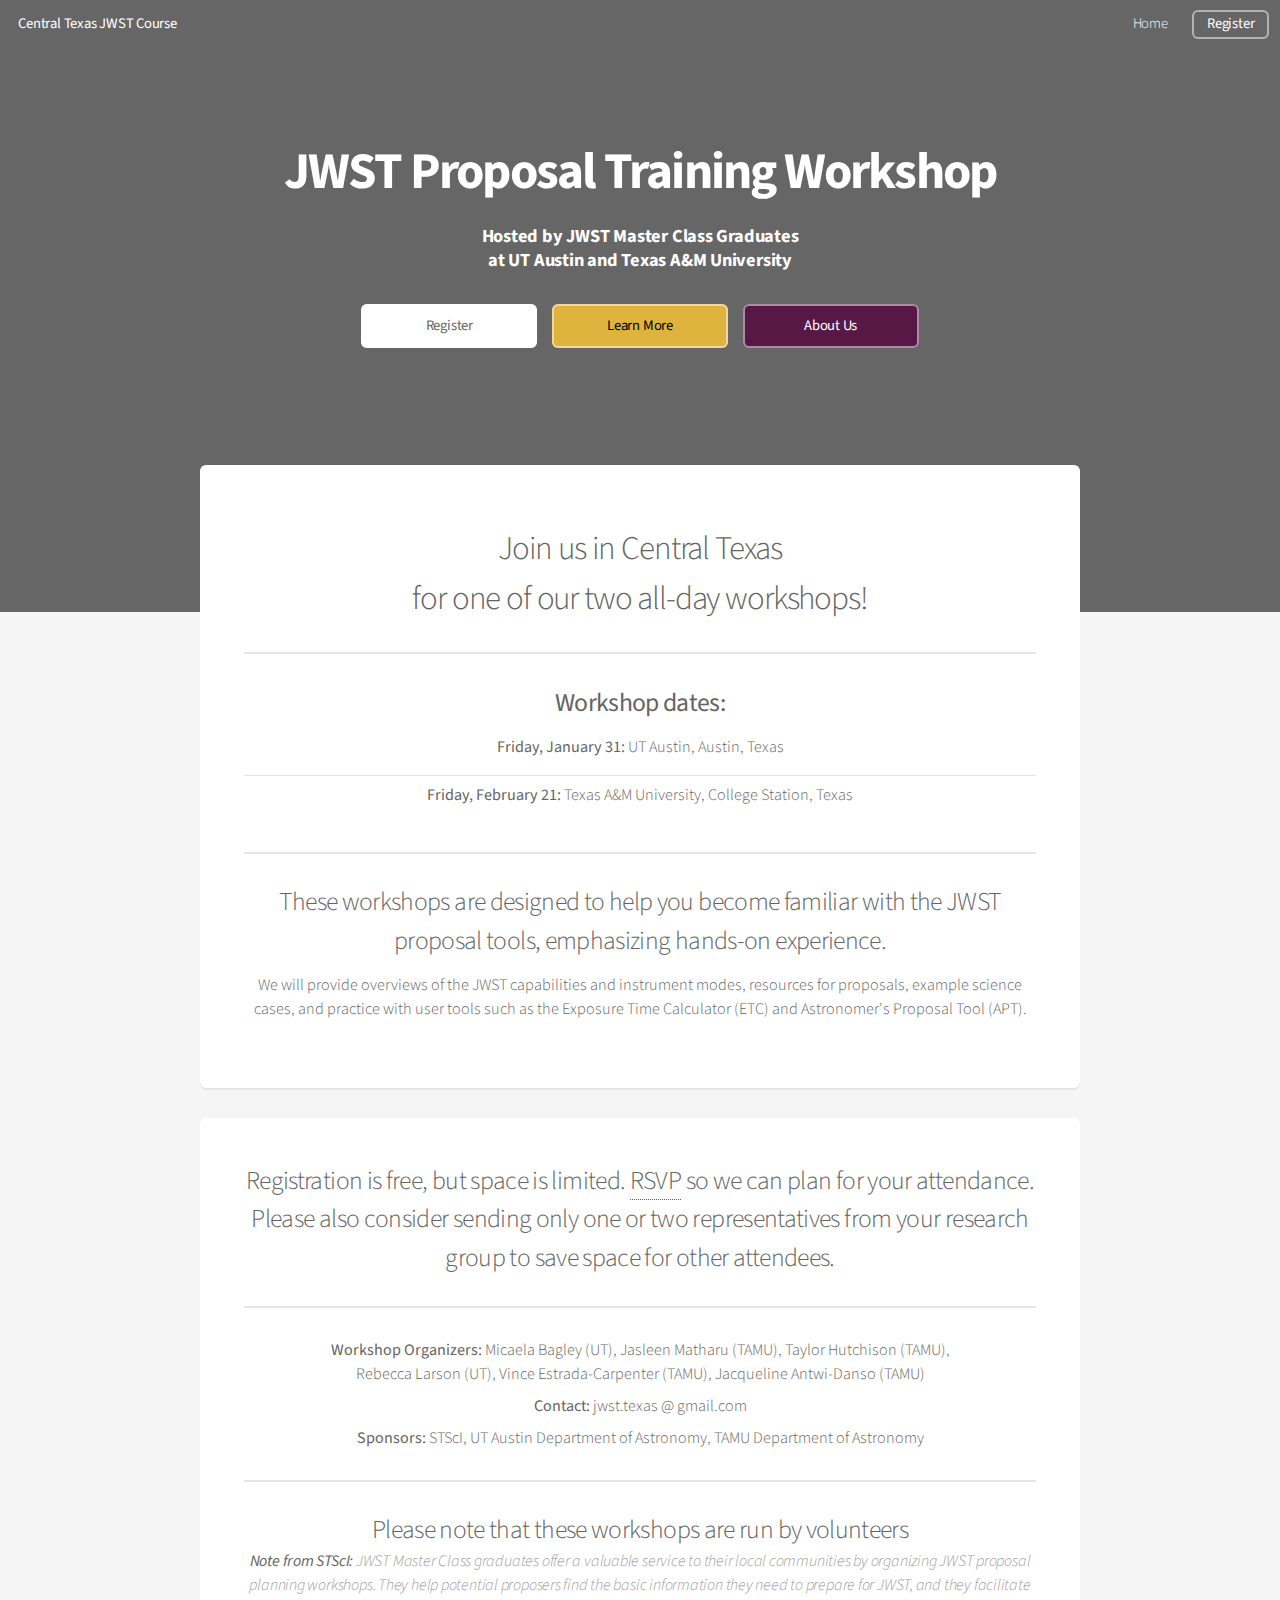
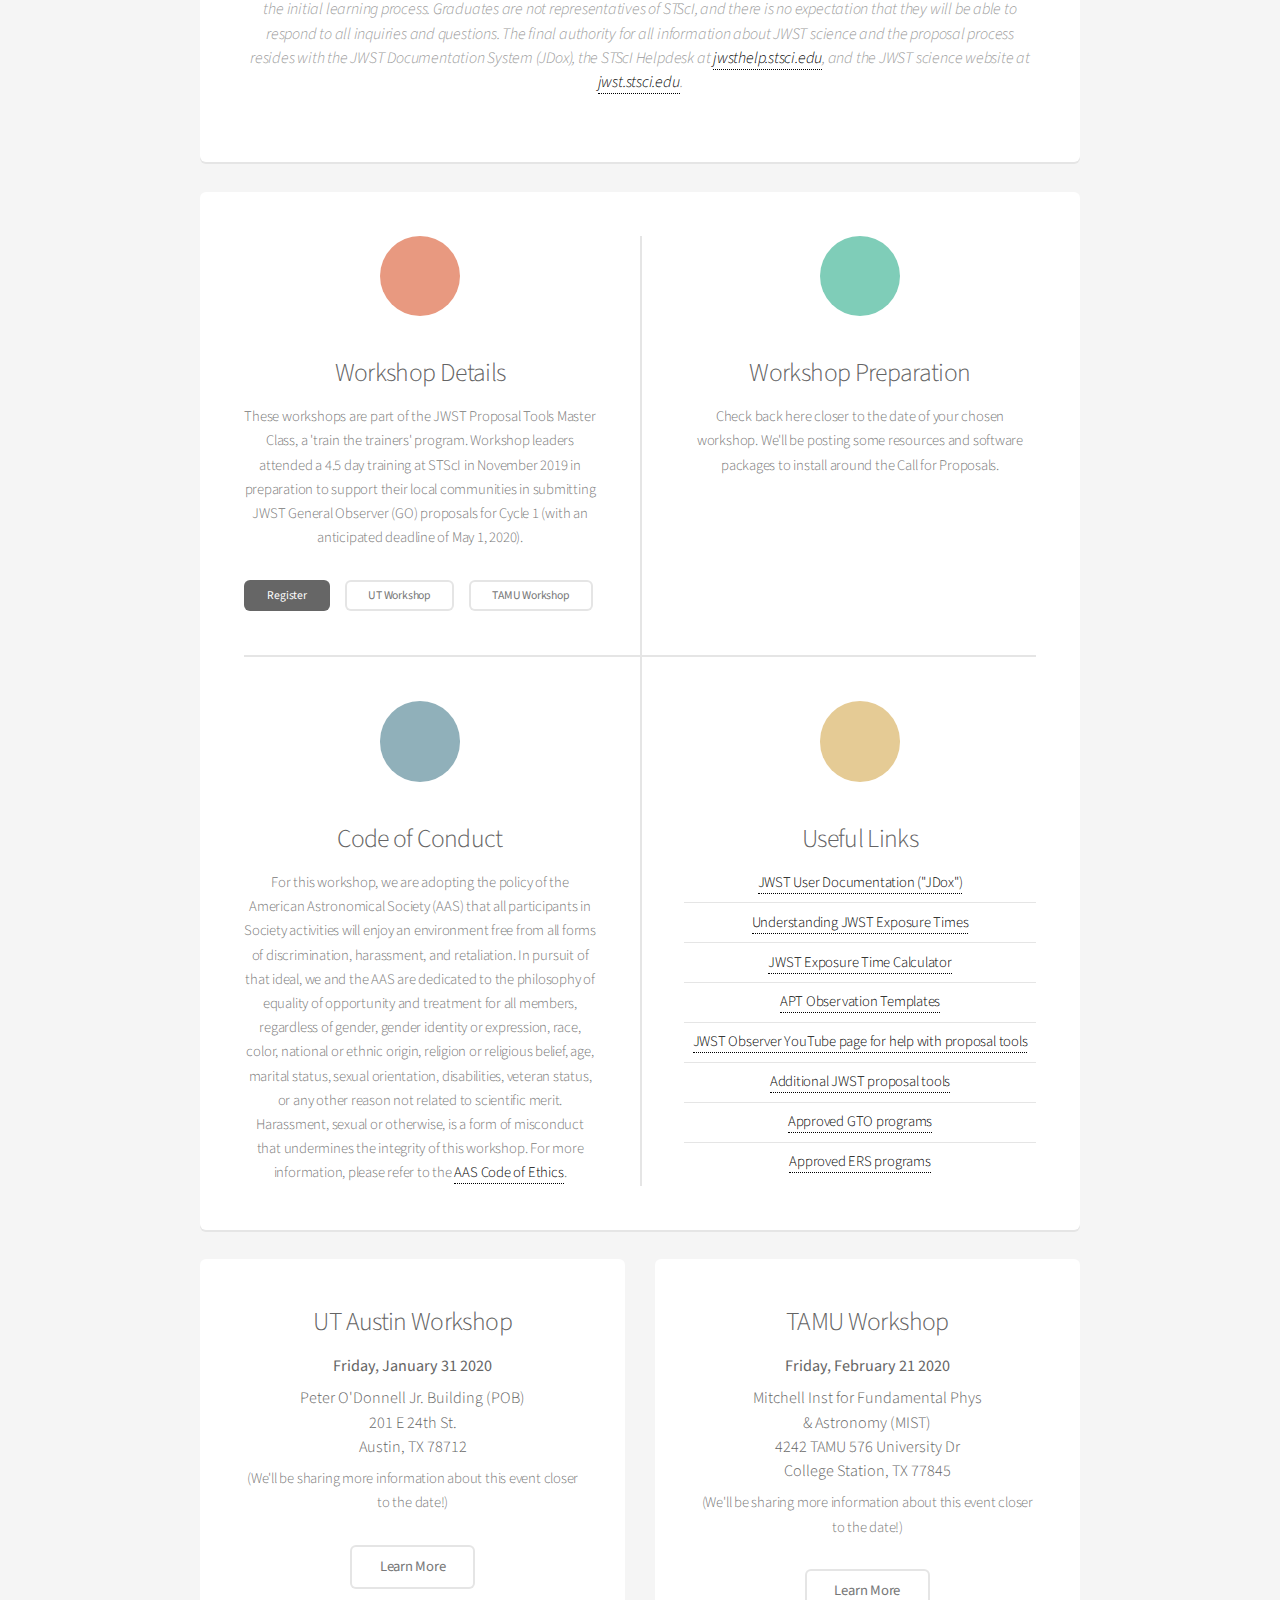
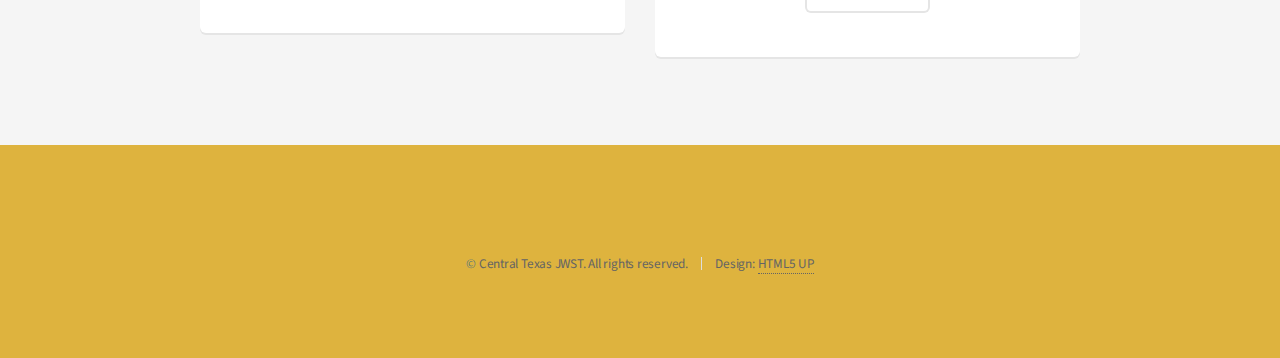
==== commit dbe330ec: "added resource page, hidden until after call for proposals" ====
--- a/index.html
+++ b/index.html
@@ -24,6 +24,7 @@
 									<li><a href="loc.html">&mdash; About Us &mdash;</a></li>
 									<li><a href="utaustin.html">UT Austin Workshop</a></li>
 									<li><a href="tamu.html">TAMU Workshop</a></li>
+                                    <!-- <li><a href="resources.html">JWST Resources</a></li> -->
 								</ul>
 							</li>
 							<li><a href="https://docs.google.com/forms/d/e/1FAIpQLSdl8t4m1bi1FndUq-moQ-uZKtt0jYo79kJSnoiqK08tA91J5w/viewform?usp=sf_link" class="button">Register</a></li>
@@ -71,7 +72,7 @@
                         <h4><b>Workshop Organizers:</b> Micaela Bagley (UT), Jasleen Matharu (TAMU), Taylor Hutchison (TAMU), <br />
                         Rebecca Larson (UT), Vince Estrada-Carpenter (TAMU), Jacqueline Antwi-Danso (TAMU)</h4>
                         <h4><b>Contact:</b> jwst.texas @ gmail.com</h4>
-                        <h4><b>Sponsors:</b> STScI</h4> <!--, UT Austin Department of Astronomy, TAMU Department of Astronomy</h4> -->
+                        <h4><b>Sponsors:</b> STScI, UT Austin Department of Astronomy, TAMU Department of Astronomy</h4> 
 
                         <hr />
 
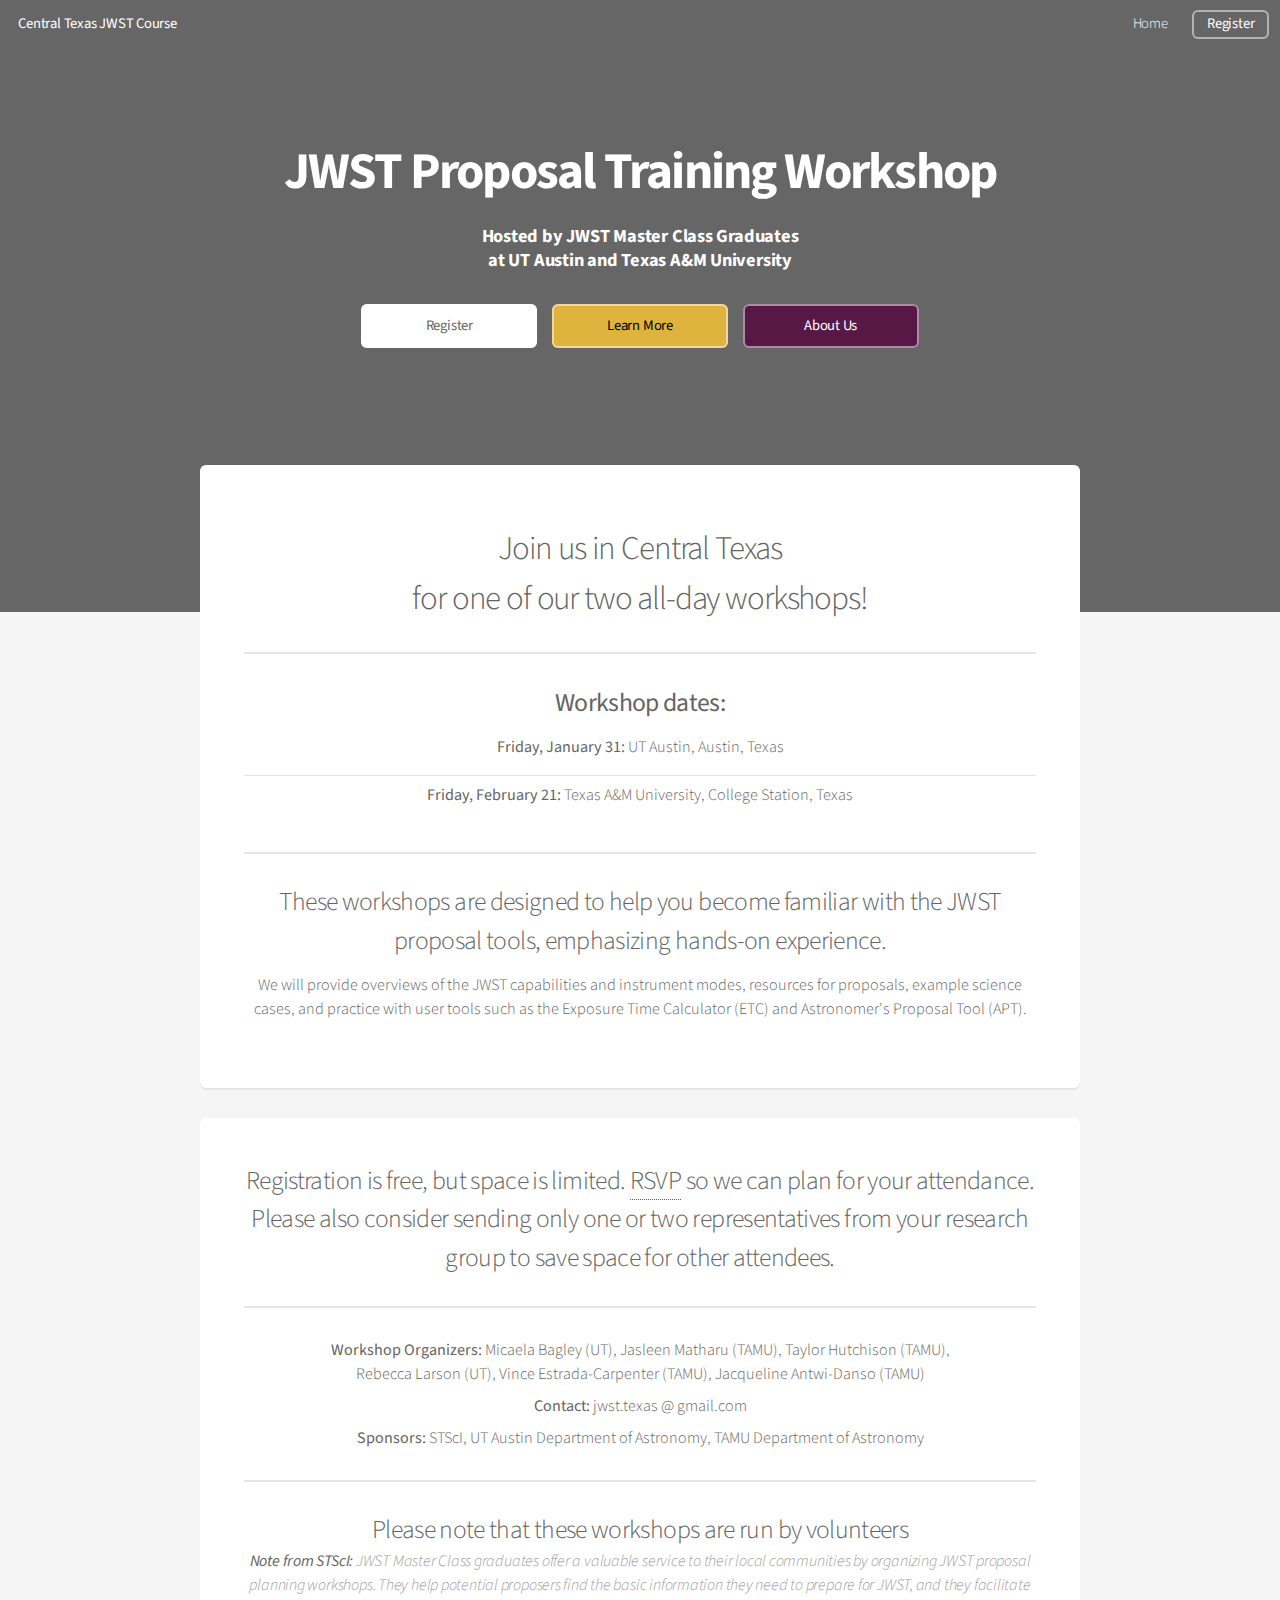
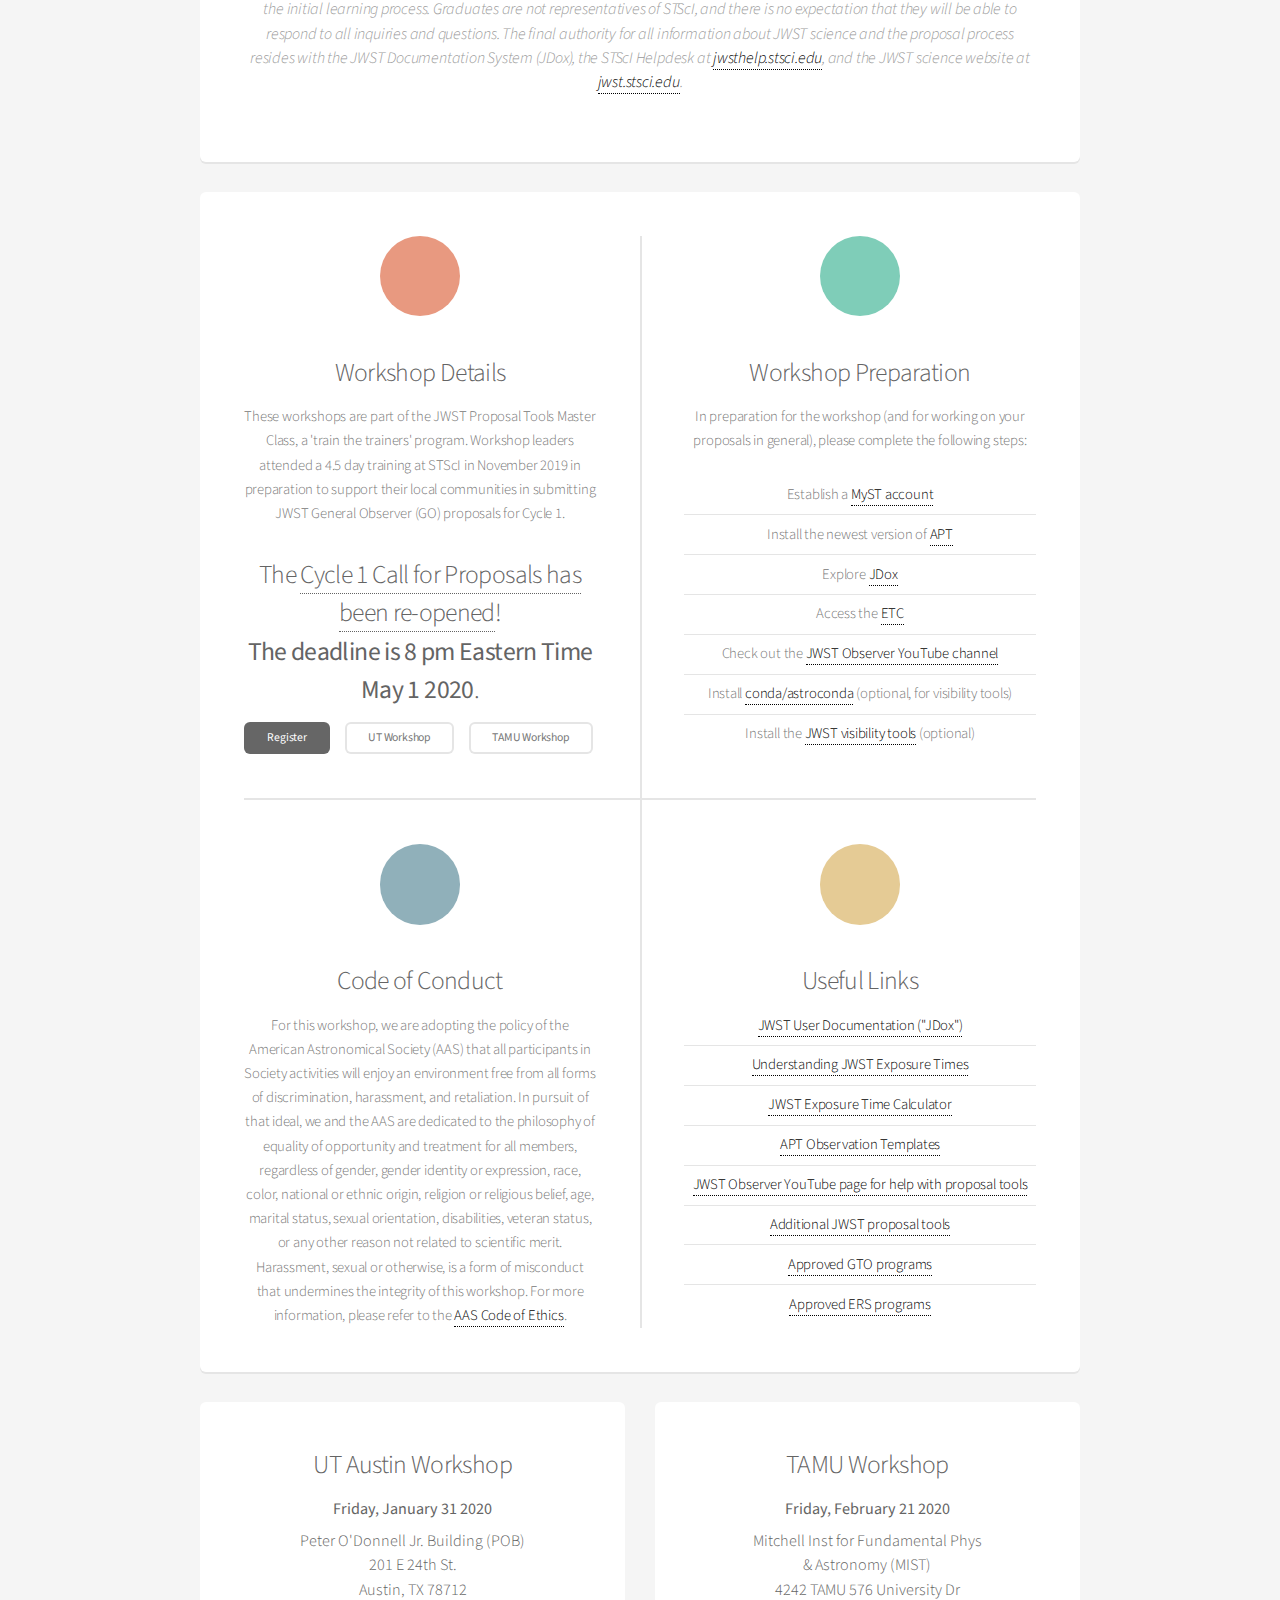
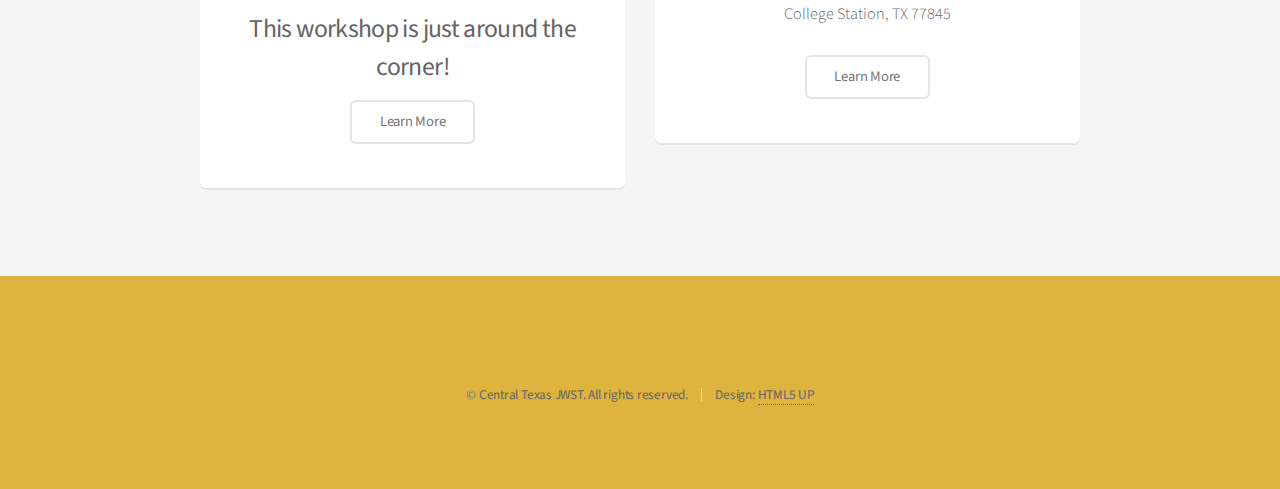
==== commit e9c76399: "adding steps for 'Workshop Preparation'" ====
--- a/index.html
+++ b/index.html
@@ -24,7 +24,7 @@
 									<li><a href="loc.html">&mdash; About Us &mdash;</a></li>
 									<li><a href="utaustin.html">UT Austin Workshop</a></li>
 									<li><a href="tamu.html">TAMU Workshop</a></li>
-                                    <!-- <li><a href="resources.html">JWST Resources</a></li> -->
+                                    <li><a href="resources.html">JWST Resources</a></li>
 								</ul>
 							</li>
 							<li><a href="https://docs.google.com/forms/d/e/1FAIpQLSdl8t4m1bi1FndUq-moQ-uZKtt0jYo79kJSnoiqK08tA91J5w/viewform?usp=sf_link" class="button">Register</a></li>
@@ -95,7 +95,9 @@
 							<section>
 								<span class="icon solid major fa-tasks accent2"></span>
 								<h3>Workshop Details</h3>
-								<p>These workshops are part of the JWST Proposal Tools Master Class, a 'train the trainers' program. Workshop leaders attended a 4.5 day training at STScI in November 2019 in preparation to support their local communities in submitting JWST General Observer (GO) proposals for Cycle 1 (with an anticipated deadline of May 1, 2020).</p>
+								<p>These workshops are part of the JWST Proposal Tools Master Class, a 'train the trainers' program. Workshop leaders attended a 4.5 day training at STScI in November 2019 in preparation to support their local communities in submitting JWST General Observer (GO) proposals for Cycle 1.</p>
+                                <h3>The <a href="http://www.stsci.edu/contents/news/jwst/2020/the-jwst-cycle-1-call-for-proposals-is-now-reopened" target="_blank">Cycle 1 Call for Proposals has been re-opened</a>! </br>
+                                <b>The deadline is 8 pm Eastern Time May 1 2020</b>.</h3>
                                 <ul class="actions small">
                                     <li><a href="https://docs.google.com/forms/d/e/1FAIpQLSdl8t4m1bi1FndUq-moQ-uZKtt0jYo79kJSnoiqK08tA91J5w/viewform?usp=sf_link" class="button special small">Register</a></li>
                                     <li><a href="utaustin.html" class="button alt small">UT Workshop</a></li>
@@ -105,7 +107,16 @@
 							<section>
 								<span class="icon solid major fa-space-shuttle accent3"></span>
 								<h3>Workshop Preparation</h3>
-								<p>Check back here closer to the date of your chosen workshop. We'll be posting some resources and software packages to install around the Call for Proposals.</p>
+								<p>In preparation for the workshop (and for working on your proposals in general), please complete the following steps:<p>
+                                <ul class="alt">
+                                    <li>Establish a <a href="https://proper.stsci.edu/proper/authentication/auth" target="_blank">MyST account</a></li>
+                                    <li>Install the newest version of <a href="http://www.stsci.edu/scientific-community/software/astronomers-proposal-tool-apt" target="_blank">APT</a></li>
+                                    <li>Explore <a href="https://jwst-docs.stsci.edu" target="_blank">JDox</a></li>
+                                    <li>Access the <a href="https://jwst.etc.stsci.edu/" target="_blank">ETC</a></li>
+                                    <li>Check out the <a href="https://www.youtube.com/channel/UCk5YwJLMUY2h5WkNuf3-ZhA" target="_blank">JWST Observer YouTube channel</a></li>
+                                    <li>Install <a href="https://astroconda.readthedocs.io/en/latest/" target="_blank">conda/astroconda</a> (optional, for visibility tools)</li>
+                                    <li>Install the <a href="https://jwst-docs.stsci.edu/jwst-other-tools/jwst-target-visibility-tools" target="_blank">JWST visibility tools</a> (optional)</li>
+                                    </ul>
 							</section>
 						</div>
 						<div class="features-row">
@@ -141,7 +152,7 @@
 								<h4>Peter O'Donnell Jr. Building (POB) </br>
 										201 E 24th St. </br>
 										Austin, TX 78712</h4>
-								<p>(We'll be sharing more information about this event closer to the date!)</p>
+								<h3><b>This workshop is just around the corner!</b></h3>
 								<ul class="actions special">
 									<li><a href="utaustin.html" class="button alt">Learn More</a></li>
 								</ul>
@@ -158,7 +169,8 @@
 										</br>& Astronomy (MIST) </br>
 										4242 TAMU 576 University Dr </br>
 										College Station, TX 77845</h4>
-								<p>(We'll be sharing more information about this event closer to the date!)</p>
+						<!--	<p>(We'll be sharing more information about this event closer to the date!)</p> -->
+                                <p></p>
 								<ul class="actions special">
 									<li><a href="tamu.html" class="button alt">Learn More</a></li>
 								</ul>
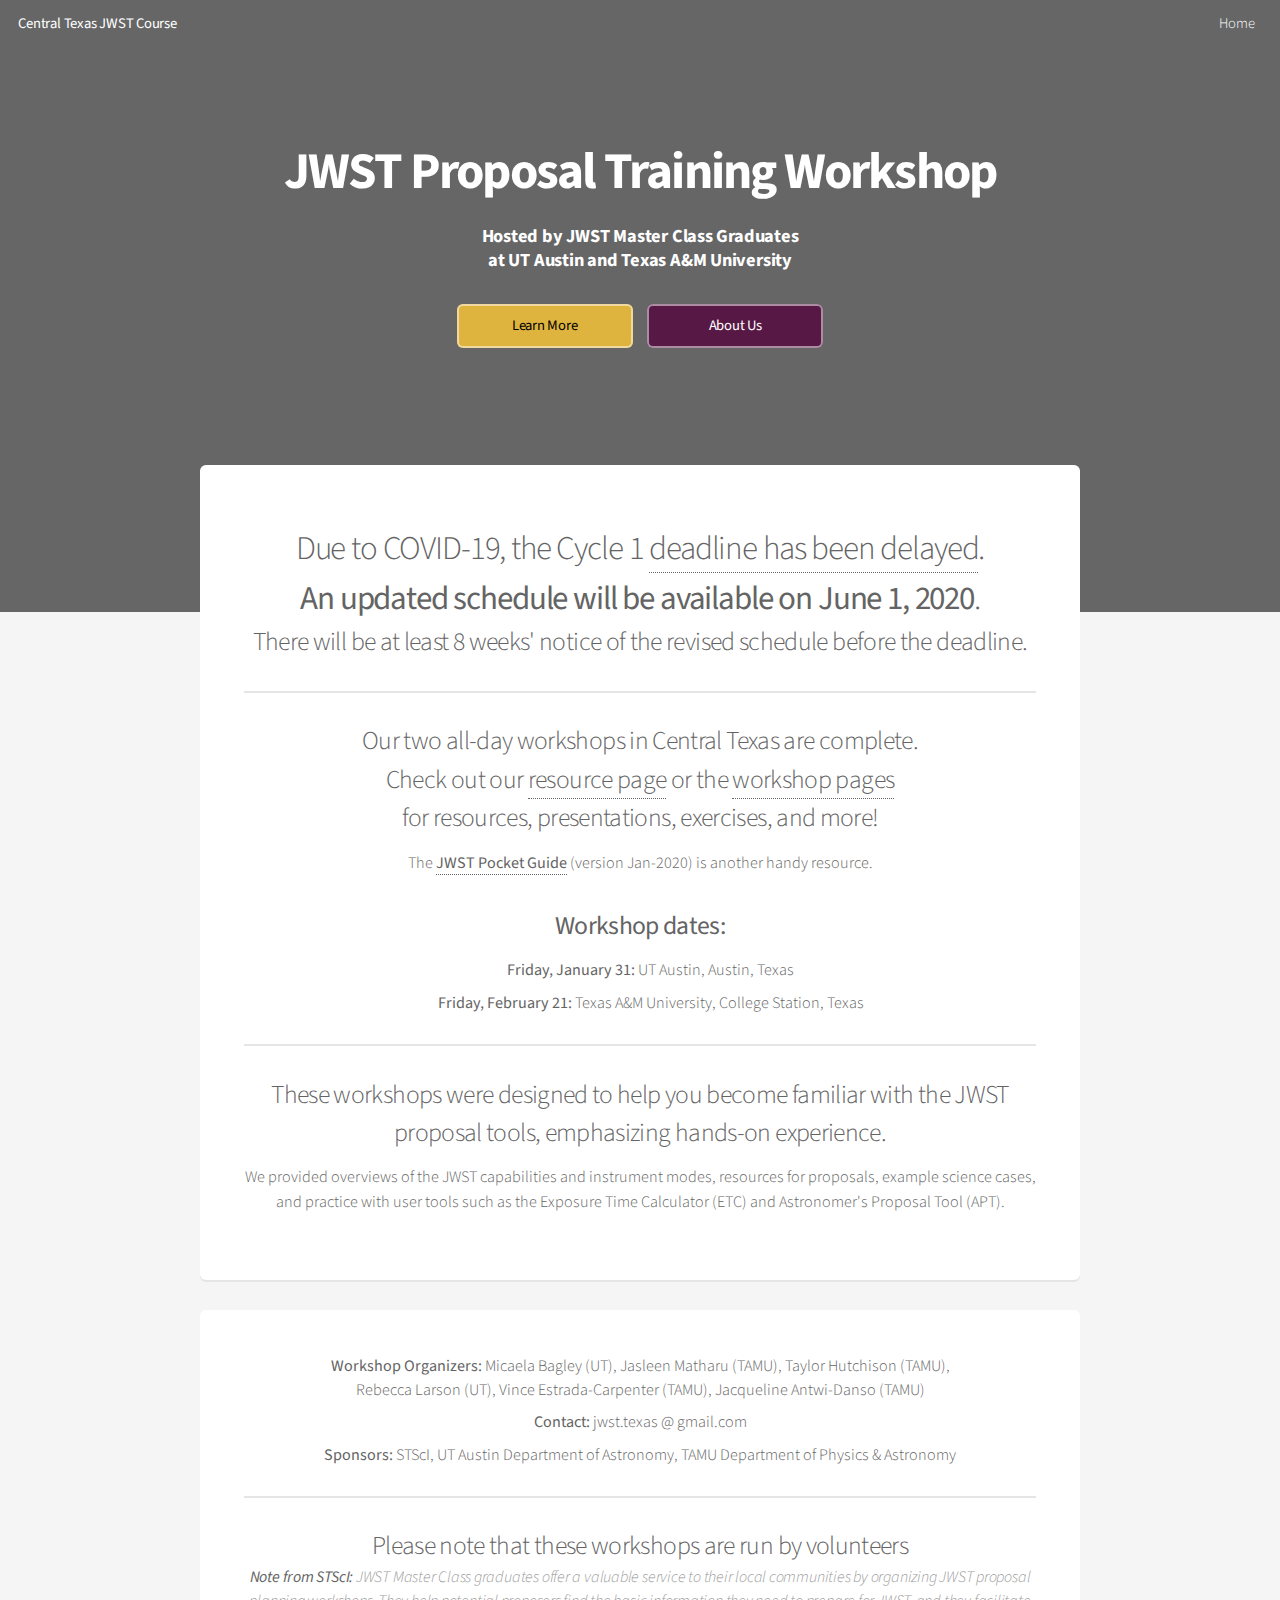
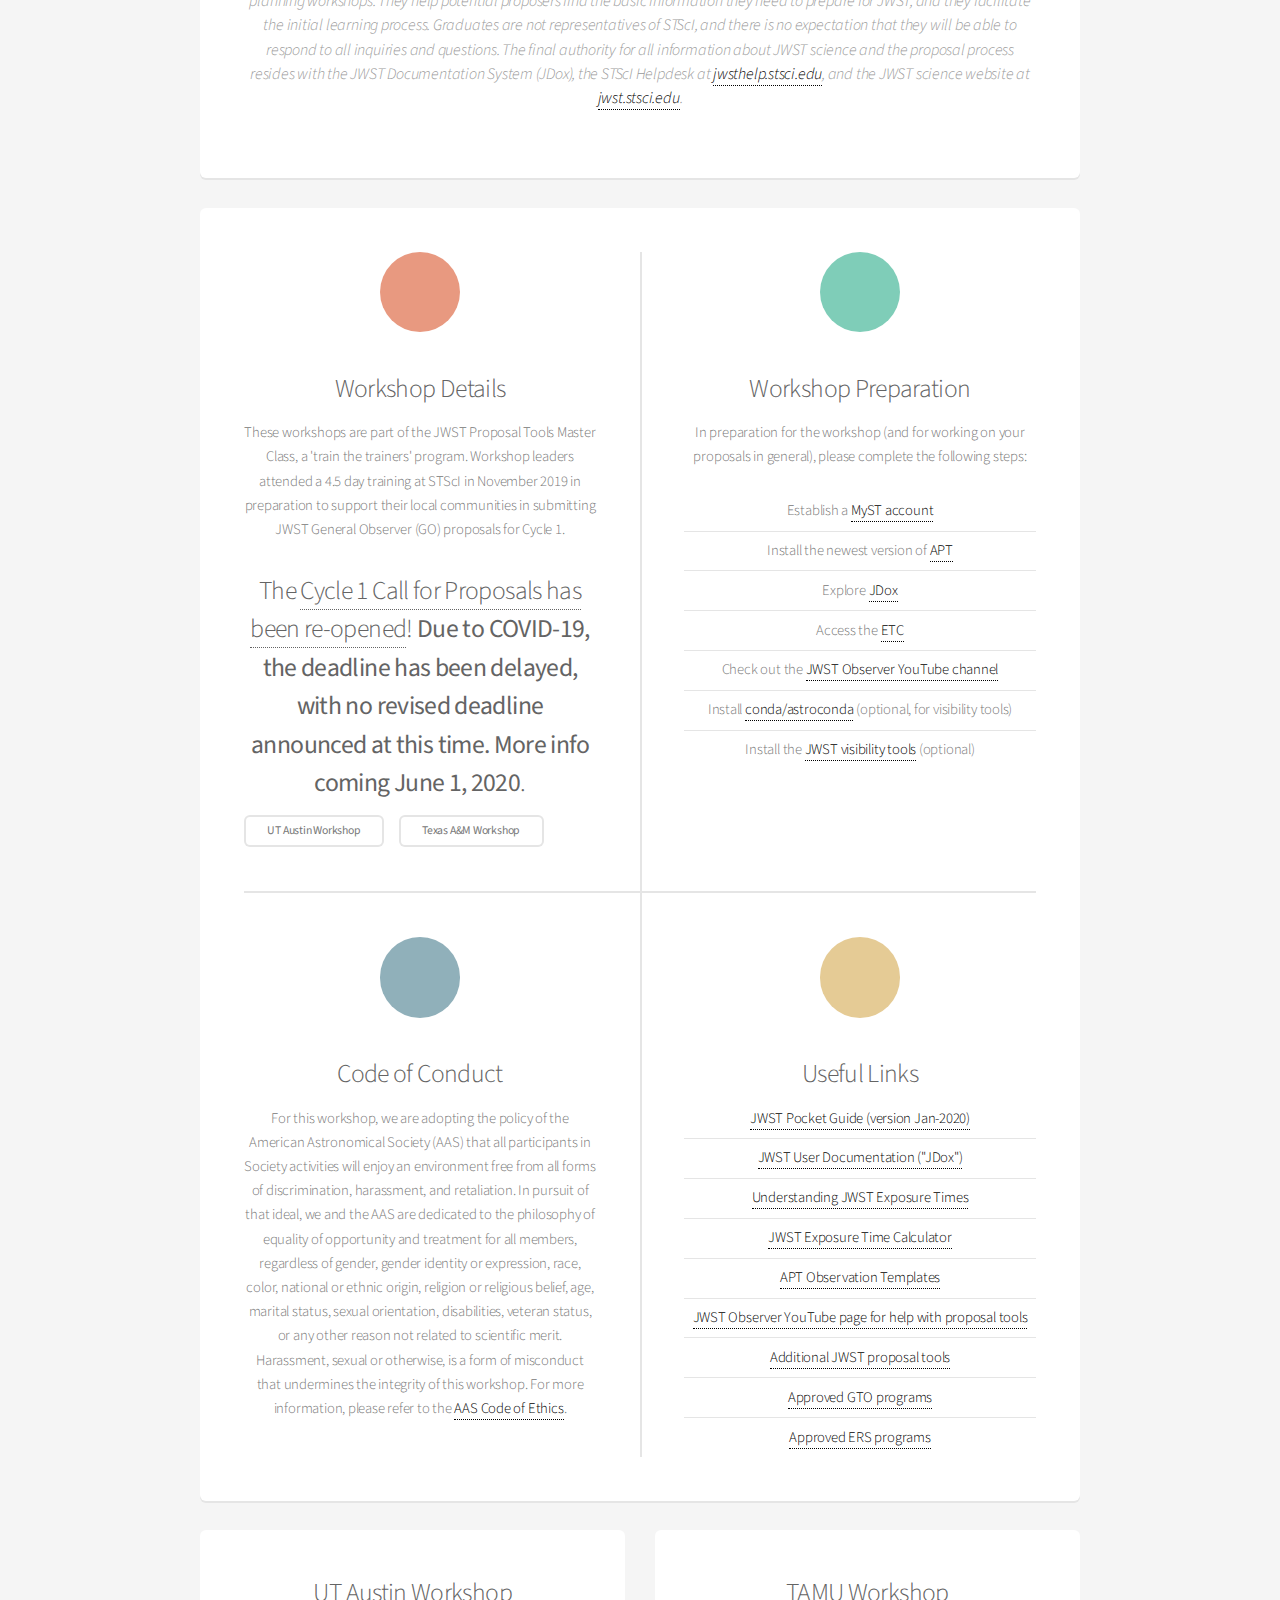
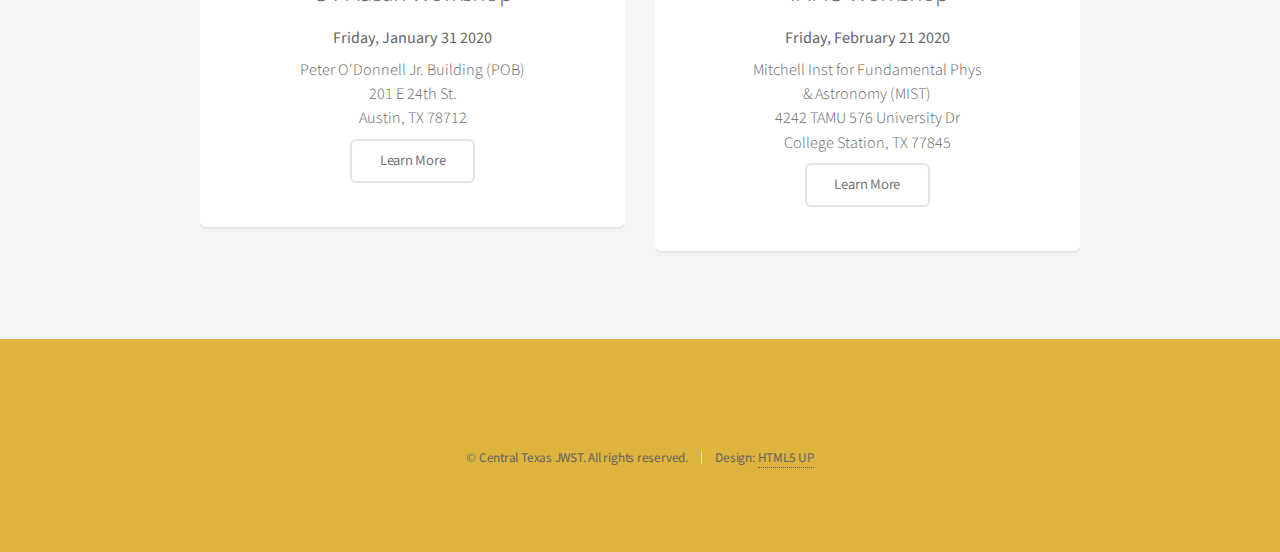
==== commit 0f441207: "update to deadline delay" ====
--- a/index.html
+++ b/index.html
@@ -27,7 +27,7 @@
                                     <li><a href="resources.html">JWST Resources</a></li>
 								</ul>
 							</li>
-							<li><a href="https://docs.google.com/forms/d/e/1FAIpQLSdl8t4m1bi1FndUq-moQ-uZKtt0jYo79kJSnoiqK08tA91J5w/viewform?usp=sf_link" class="button">Register</a></li>
+					<!--		<li><a href="https://docs.google.com/forms/d/e/1FAIpQLSdl8t4m1bi1FndUq-moQ-uZKtt0jYo79kJSnoiqK08tA91J5w/viewform?usp=sf_link" class="button">Register</a></li> -->
 						</ul>
 					</nav>
 				</header>
@@ -38,7 +38,7 @@
 					<p>Hosted by JWST Master Class Graduates <br>
                        at UT Austin and Texas A&M University</p>
 					<ul class="actions special">
-						<li><a href="https://docs.google.com/forms/d/e/1FAIpQLSdl8t4m1bi1FndUq-moQ-uZKtt0jYo79kJSnoiqK08tA91J5w/viewform?usp=sf_link" class="button primary">Register</a></li>
+			<!--			<li><a href="https://docs.google.com/forms/d/e/1FAIpQLSdl8t4m1bi1FndUq-moQ-uZKtt0jYo79kJSnoiqK08tA91J5w/viewform?usp=sf_link" class="button primary">Register</a></li> -->
 						<li><a href="#moreinfo" class="button" style='color:#000;background-color:#DEB33E'>Learn More</a></li>
 						<li><a href="loc.html" class="button" style='color:#fff;background-color:#581845'>About Us</a></li>
 					</ul>
@@ -48,31 +48,43 @@
 				<section id="main" class="container">
 
 					<section class="box special">
-						<header class="major">
-							<h2>Join us in Central Texas <br> 
-							for one of our two all-day workshops!</h2>
+                        <header class="major">
+                            <h2>Due to COVID-19, the Cycle 1 <a href="http://www.stsci.edu/contents/news/jwst/2020/update-on-the-jwst-cycle-1-proposal-timeline" target="_blank">deadline has been delayed</a>.<br>
+                               <b>An updated schedule will be available on June 1, 2020</b>.</h2>
+                            <h3>There will be at least 8 weeks' notice of the revised schedule before the deadline.</h3>
+
                             <hr />
+
+							<h3>Our two all-day workshops in Central Texas are complete. <br>
+                            Check out our <a href="resources.html">resource page</a> or the <a href="#moreinfo">workshop pages</a><br>
+                            for resources, presentations, exercises, and more!</h3>
+							<h4>The <a href="http://www.stsci.edu/files/live/sites/www/files/home/jwst/instrumentation/_documents/jwst-pocket-guide.pdf"><strong>JWST Pocket Guide</strong></a> (version Jan-2020) is another handy resource.</h4>
+                            
+                             </br>
+                       <!--     Join us in Central Texas <br> 
+							for one of our two all-day workshops!</h2> -->
+                          
 	                        <h3><b>Workshop dates:</b></h3>
-	                        <ul class="alt">
+	                        <ul style="list-style-type:none;">
 	                            <li><h4><b>Friday, January 31:</b> UT Austin, Austin, Texas</h4></li>
 	                            <li><h4><b>Friday, February 21:</b> Texas A&M University, College Station, Texas</h4></li>
 	                        </ul>
                             <hr />
-                            <h3>These workshops are designed to help you become familiar with the JWST proposal tools, emphasizing hands-on experience.</h3>
-                            <h4>We will provide overviews of the JWST capabilities and instrument modes, resources for proposals, example science cases, and practice with user tools such as the Exposure Time Calculator (ETC) and Astronomer's Proposal Tool (APT).</h4>
+                            <h3>These workshops were designed to help you become familiar with the JWST proposal tools, emphasizing hands-on experience.</h3>
+                            <h4>We provided overviews of the JWST capabilities and instrument modes, resources for proposals, example science cases, and practice with user tools such as the Exposure Time Calculator (ETC) and Astronomer's Proposal Tool (APT).
+                            </h4>
 						</header>
 						<span class="image featured"><img src="images/nasa_jwst_blueprint.jpg" alt="" /></span>
 					</section>
 
                     <section class="box special">
                       <header>
-                        <h3>Registration is free, but space is limited. <a href="https://docs.google.com/forms/d/e/1FAIpQLSdl8t4m1bi1FndUq-moQ-uZKtt0jYo79kJSnoiqK08tA91J5w/viewform?usp=sf_link">RSVP</a> so we can plan for your attendance. Please also consider sending only one or two representatives from your research group to save space for other attendees.</h3>
+               <!--         <h3>Registration is free, but space is limited. <a href="https://docs.google.com/forms/d/e/1FAIpQLSdl8t4m1bi1FndUq-moQ-uZKtt0jYo79kJSnoiqK08tA91J5w/viewform?usp=sf_link">RSVP</a> so we can plan for your attendance. Please also consider sending only one or two representatives from your research group to save space for other attendees.</h3> -->
 <!--                        <h4>These workshops are part of the JWST Proposal Tools Master Class, a 'train the trainers' program. Workshop leaders attended a 4.5 day training at STScI in November 2019 in preparation to support their local communities in submitting JWST General Observer (GO) proposals in Cycle 1 (with an anticipated deadline of May 1, 2020).</h4> -->
-                        <hr />
                         <h4><b>Workshop Organizers:</b> Micaela Bagley (UT), Jasleen Matharu (TAMU), Taylor Hutchison (TAMU), <br />
                         Rebecca Larson (UT), Vince Estrada-Carpenter (TAMU), Jacqueline Antwi-Danso (TAMU)</h4>
                         <h4><b>Contact:</b> jwst.texas @ gmail.com</h4>
-                        <h4><b>Sponsors:</b> STScI, UT Austin Department of Astronomy, TAMU Department of Astronomy</h4> 
+                        <h4><b>Sponsors:</b> STScI, UT Austin Department of Astronomy, TAMU Department of Physics &amp; Astronomy</h4> 
 
                         <hr />
 
@@ -96,15 +108,15 @@
 								<span class="icon solid major fa-tasks accent2"></span>
 								<h3>Workshop Details</h3>
 								<p>These workshops are part of the JWST Proposal Tools Master Class, a 'train the trainers' program. Workshop leaders attended a 4.5 day training at STScI in November 2019 in preparation to support their local communities in submitting JWST General Observer (GO) proposals for Cycle 1.</p>
-                                <h3>The <a href="http://www.stsci.edu/contents/news/jwst/2020/the-jwst-cycle-1-call-for-proposals-is-now-reopened" target="_blank">Cycle 1 Call for Proposals has been re-opened</a>! </br>
-                                <b>The deadline is 8 pm Eastern Time May 1 2020</b>.</h3>
+                                <h3>The <a href="http://www.stsci.edu/contents/news/jwst/2020/the-jwst-cycle-1-call-for-proposals-is-now-reopened" target="_blank">Cycle 1 Call for Proposals has been re-opened</a>! 
+                                <b>Due to COVID-19, the deadline has been delayed, with no revised deadline announced at this time. More info coming June 1, 2020</b>.</h3>
                                 <ul class="actions small">
-                                    <li><a href="https://docs.google.com/forms/d/e/1FAIpQLSdl8t4m1bi1FndUq-moQ-uZKtt0jYo79kJSnoiqK08tA91J5w/viewform?usp=sf_link" class="button special small">Register</a></li>
-                                    <li><a href="utaustin.html" class="button alt small">UT Workshop</a></li>
-                                    <li><a href="tamu.html" class="button alt small">TAMU Workshop</a></li> 
+                    <!--                <li><a href="https://docs.google.com/forms/d/e/1FAIpQLSdl8t4m1bi1FndUq-moQ-uZKtt0jYo79kJSnoiqK08tA91J5w/viewform?usp=sf_link" class="button special small">Register</a></li> -->
+                                    <li><a href="utaustin.html" class="button alt small">UT Austin Workshop</a></li>
+                                    <li><a href="tamu.html" class="button alt small">Texas A&M Workshop</a></li> 
                                 </ul>
 							</section>
-							<section>
+							<section id="prep">
 								<span class="icon solid major fa-space-shuttle accent3"></span>
 								<h3>Workshop Preparation</h3>
 								<p>In preparation for the workshop (and for working on your proposals in general), please complete the following steps:<p>
@@ -129,6 +141,7 @@
 								<span class="icon solid major fa-laptop accent5"></span>
 								<h3>Useful Links</h3>
                                 <ul class="alt">
+                                    <li><a href="http://www.stsci.edu/files/live/sites/www/files/home/jwst/instrumentation/_documents/jwst-pocket-guide.pdf">JWST Pocket Guide (version Jan-2020)</a></li>
                                     <li><a href="https://jwst-docs.stsci.edu/">JWST User Documentation ("JDox")</a></li>
                                     <li><a href="https://jwst-docs.stsci.edu/understanding-exposure-times">Understanding JWST Exposure Times</a></li>
                                     <li><a href="https://jwst.etc.stsci.edu/">JWST Exposure Time Calculator</a></li>
@@ -152,7 +165,6 @@
 								<h4>Peter O'Donnell Jr. Building (POB) </br>
 										201 E 24th St. </br>
 										Austin, TX 78712</h4>
-								<h3><b>This workshop is just around the corner!</b></h3>
 								<ul class="actions special">
 									<li><a href="utaustin.html" class="button alt">Learn More</a></li>
 								</ul>
@@ -169,8 +181,6 @@
 										</br>& Astronomy (MIST) </br>
 										4242 TAMU 576 University Dr </br>
 										College Station, TX 77845</h4>
-						<!--	<p>(We'll be sharing more information about this event closer to the date!)</p> -->
-                                <p></p>
 								<ul class="actions special">
 									<li><a href="tamu.html" class="button alt">Learn More</a></li>
 								</ul>
